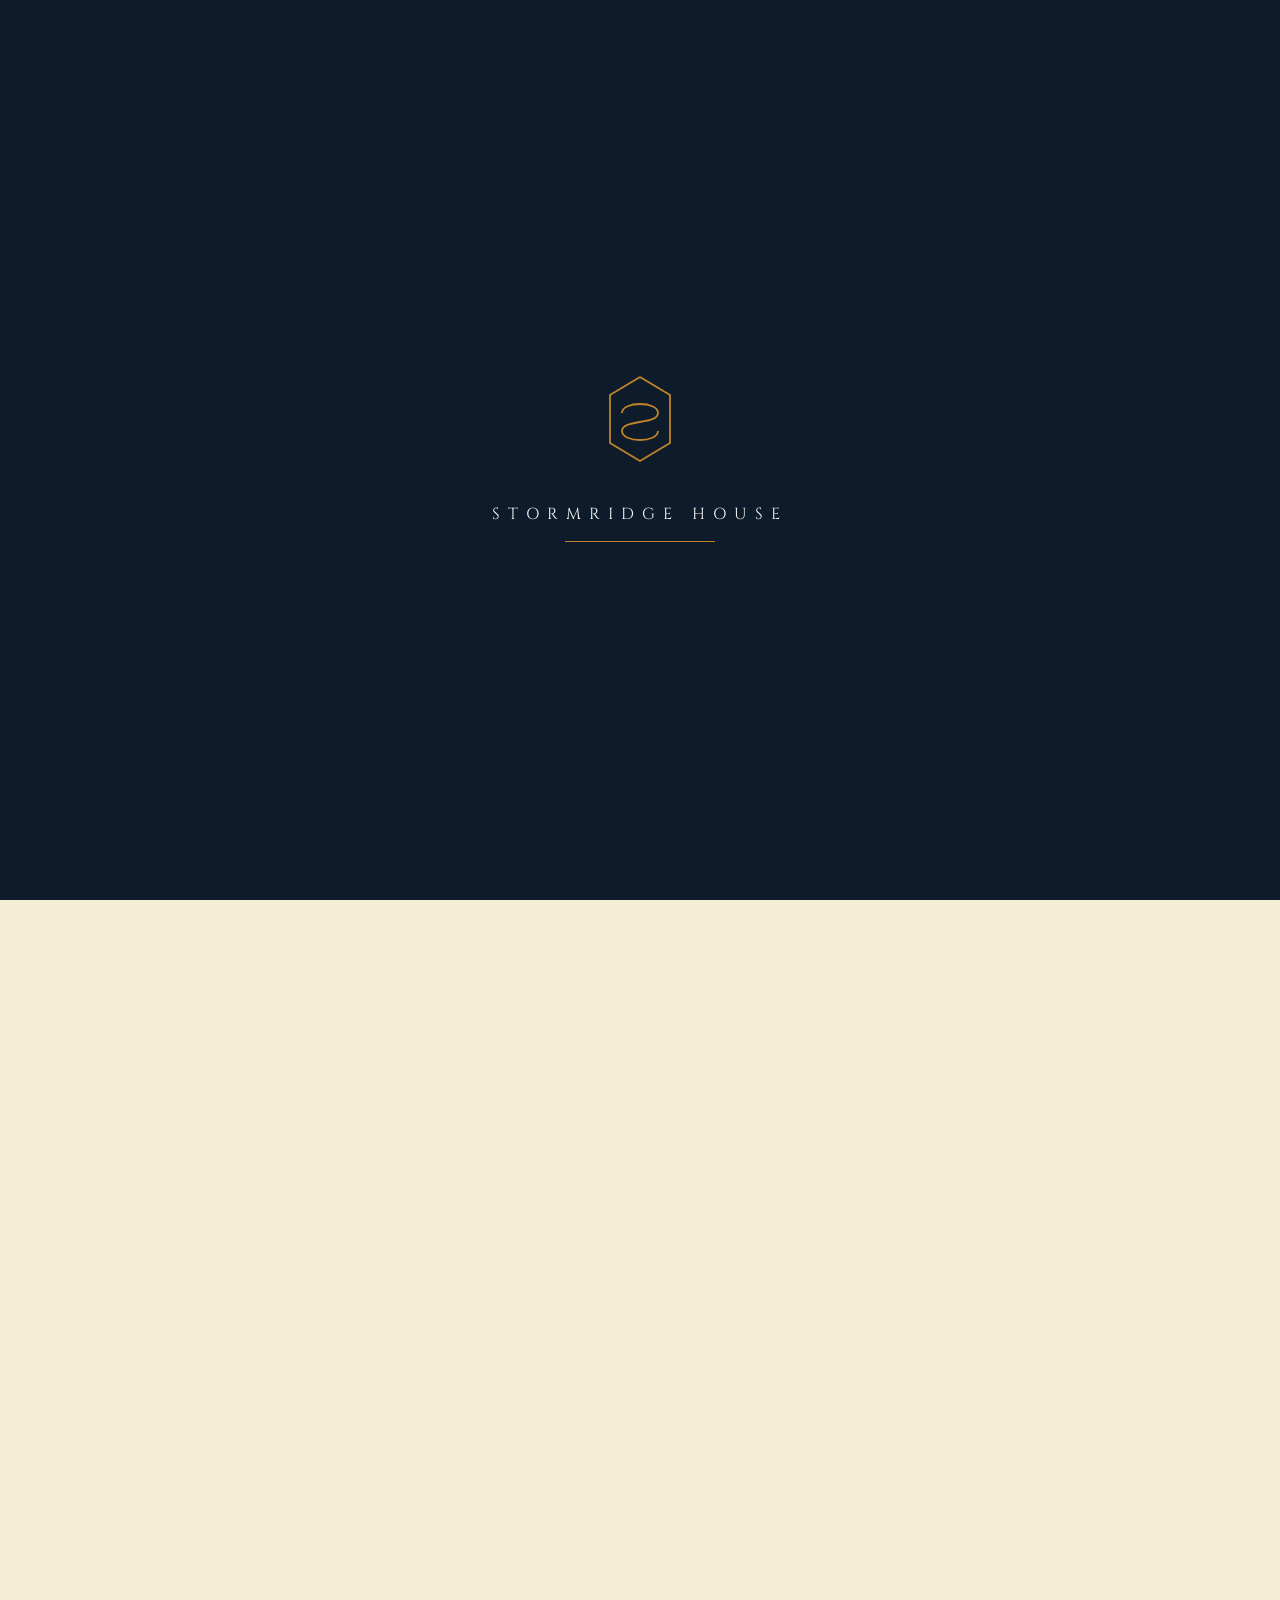
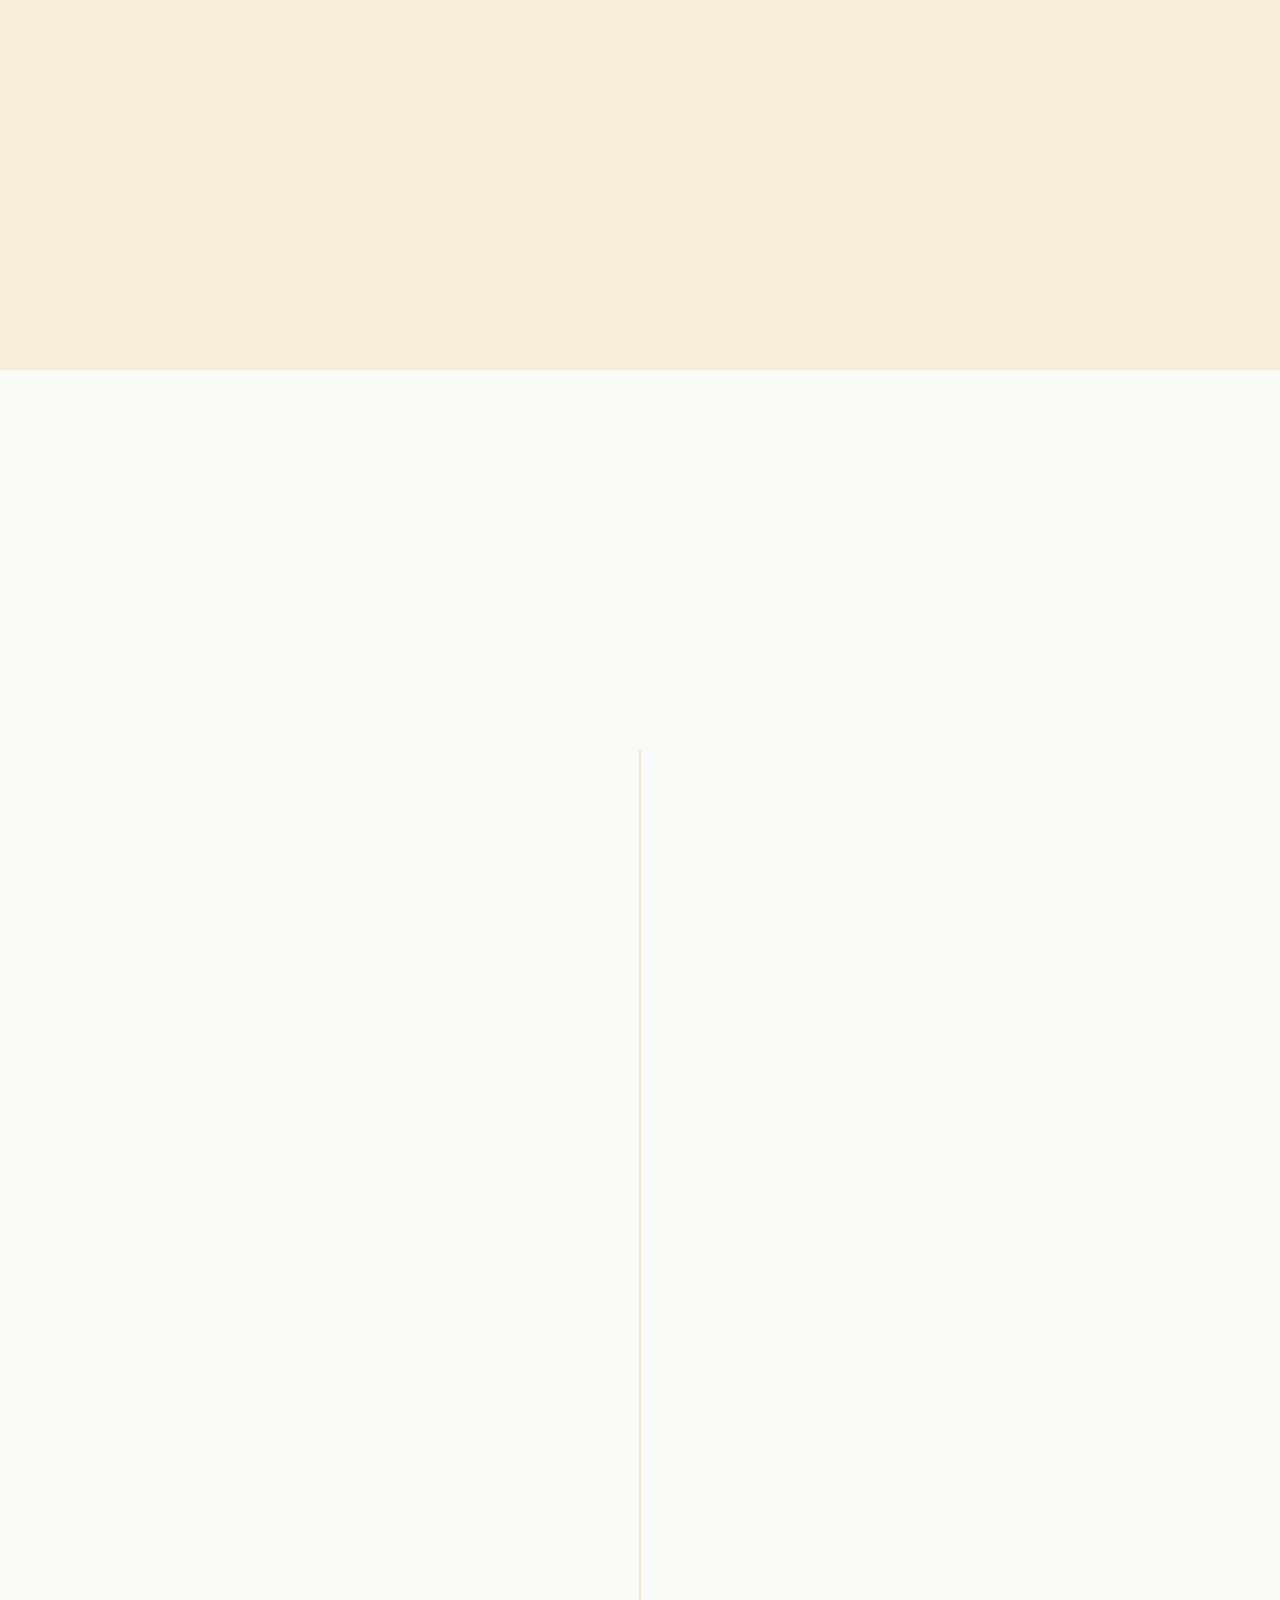
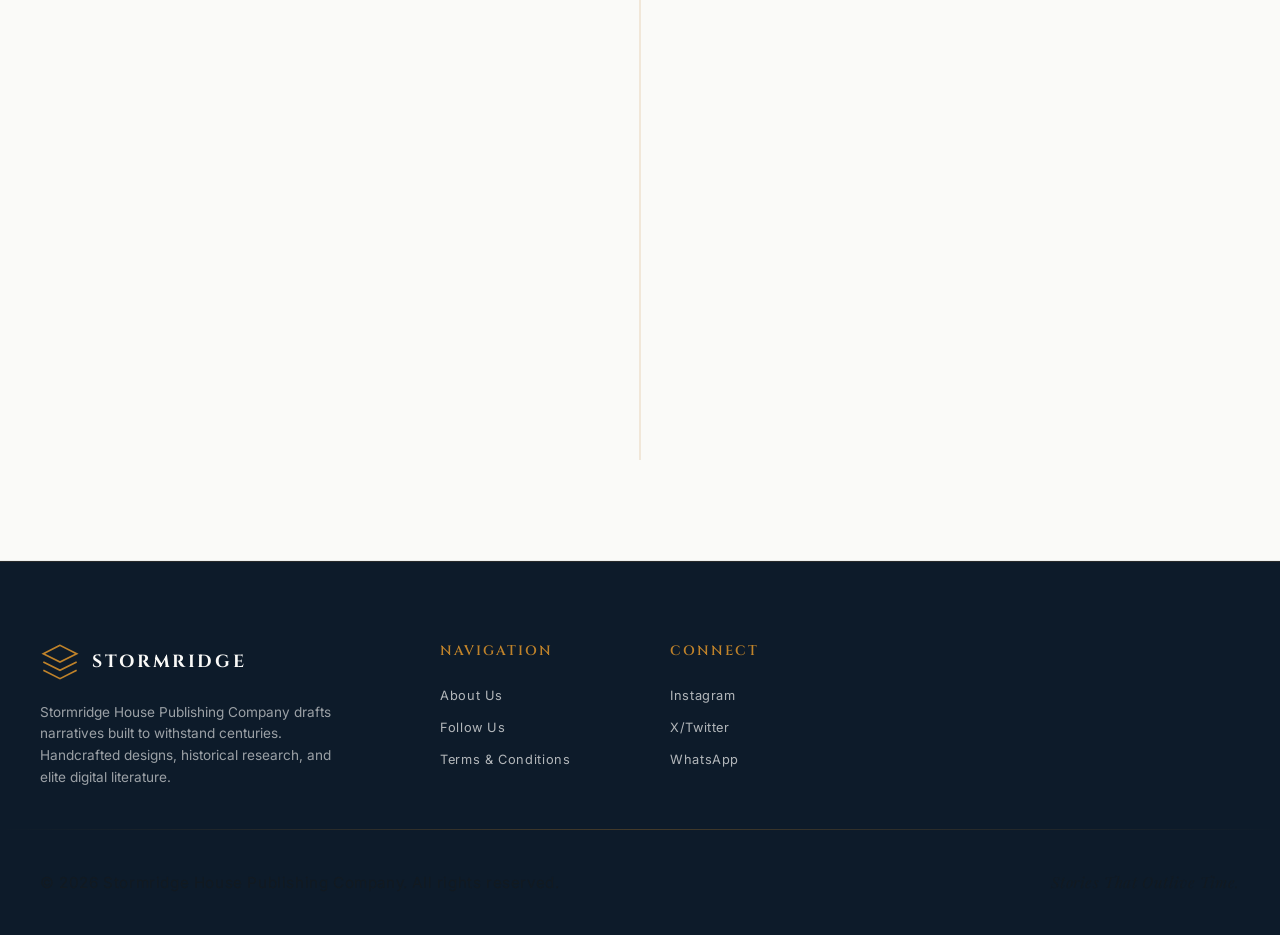
==== about.html @ a2b6033e "Add files via upload" ====
<!DOCTYPE html>
<html lang="en">
<head>
    <meta charset="UTF-8">
    <meta name="viewport" content="width=device-width, initial-scale=1.0">
    <meta name="description" content="About Stormridge House Publishing Company - Discover our heritage, editorial philosophy, and timeline of literature craftsmanship dating back to 1892.">
    <title>Our Story | Stormridge House Publishing Company</title>
    <!-- Favicon Placeholder -->
    <link rel="icon" type="image/svg+xml" href="data:image/svg+xml,%3Csvg xmlns='http://www.w3.org/2000/svg' viewBox='0 0 24 24' fill='none' stroke='%23C0832A' stroke-width='1.5'%3E%3Cpath d='M12 22s8-4 8-10V5l-8-3-8 3v7c0 6 8 10 8 10z'/%3E%3C/svg%3E">
    <!-- CSS Import -->
    <link rel="stylesheet" href="style.css">
</head>
<body>
    <!-- Film Grain Background Overlay -->
    <div class="grain-overlay"></div>
    <div class="ambient-glow"></div>
    <div class="cursor-glow"></div>
    <!-- Cinematic Loading Screen -->
    <div class="loading-screen">
        <div class="loader-monogram">
            <svg viewBox="0 0 100 100">
                <path d="M50,15 L75,30 L75,70 L50,85 L25,70 L25,30 Z" />
                <path d="M35,45 C35,35 65,35 65,45 C65,55 35,50 35,60 C35,70 65,70 65,60" />
            </svg>
        </div>
        <div class="loader-text">Stormridge House</div>
        <div class="loader-bar">
            <div class="loader-progress"></div>
        </div>
    </div>
    <!-- Sticky Navbar -->
    <nav class="luxury-navbar scrolled" id="main-nav">
        <div class="nav-container">
            <a href="index.html" class="nav-logo" id="nav-logo-link">
                <svg class="nav-logo-icon" style="stroke: var(--color-accent);" viewBox="0 0 24 24">
                    <path d="M12 2L2 7l10 5 10-5-10-5zM2 17l10 5 10-5M2 12l10 5 10-5"/>
                </svg>
                <span class="nav-logo-text">STORMRIDGE</span>
            </a>
            
            <button class="nav-toggle" id="menu-btn" aria-label="Toggle Navigation">
                <span></span>
                <span></span>
                <span></span>
            </button>
            <ul class="nav-menu">
               
                 <li><a href="/intex.html" class="nav-link">Home</a></li>
                <li><a href="about.html" class="nav-link active">About Us</a></li>
                
                <li><a href="/follow.html" class="nav-link">Follow Us</a></li>
                <li><a href="/terms.html" class="nav-link">Terms &amp; Conditions</a></li>
            </ul>
        </div>
    </nav>
    <!-- Editorial Header Section -->
    <header class="editorial-hero">
        <div class="hero-overlay" style="background: rgba(13, 27, 42, 0.75);"></div>
        <div class="hero-content">
            <span class="section-subtitle" style="color: var(--color-accent);"></span>
            <h1 class="hero-title" style="font-size: clamp(2rem, 4vw, 3.5rem); margin: 0;">Our Heritage</h1>
            <p class="hero-subtitle" style="font-size: 1.1rem; color: var(--color-bg);">Preserving the art of visual writing and physical binder craftsmanship.</p>
        </div>
    </header>
    <!-- Editorial Spacing Narrative Grid -->
    <main class="editorial-container">
        
        <!-- Section 1: The Philosophy -->
        <section class="editorial-row fade-reveal">
            <div class="editorial-image-wrap">
                <div class="editorial-image-placeholder">
                    <img id="c2" src="/ChatGPT Image May 15, 2026, 08_40_57 AM.png" alt="">
                </div>
            </div>
            <div class="editorial-text-wrap">
                <span class="editorial-label"></span>
                <h2 class="editorial-title">To Craft Words That Echo in the Halls of Time</h2>
                <p class="editorial-desc">We believe literature is more than text; it is an artifact of human thought. Each manuscript published at Stormridge House goes through months of typography, illustration refinement, and design calibration.</p>
                <p>We work exclusively with authors who dare to explore deep mysteries, architectural histories, and philosophical realms. Every page must carry weight, texture, and lasting value.</p>
            </div>
        </section>
        <!-- Section 2: Founder Message -->
        <section class="editorial-row reverse fade-reveal">
            <div class="editorial-image-wrap">
                <div class="editorial-image-placeholder">
                  <img id="c2" src="/ChatGPT Image May 15, 2026, 08_40_57 AM.png" alt="">
                </div>
            </div>
            <div class="editorial-text-wrap">
                <span class="editorial-label"></span>
                <h2 class="editorial-title">A Sanctuary for Independent Ideas</h2>
                <p class="editorial-desc">"In a world accelerating towards instant, forgettable consumption, we stand firm in our devotion to the slow, heavy, and profound."</p>
                <p>Stormridge House was established in a misty coastal estate because contemplation requires silence. We invite readers to get lost inside our library corridors and discover stories that outlive the transient trends of the modern web.</p>
                <p class="editorial-serif" style="margin-top: 24px; font-weight: 600; color: var(--color-accent); font-size: 1.2rem;"></p>
            </div>
        </section>
    </main>
    <!-- Timeline of Heritage Section -->
    <section class="timeline-section">
        <div class="section-header fade-reveal">
            <span class="section-subtitle">The Foundation</span>
            <h2 class="section-title">The Pillars of Stormridge House</h2>
            <p class="section-description">The defining principles, vision, and creative philosophy that shape Stormridge House.</p>
        </div>
        <div class="timeline-container">
            <div class="timeline-line"></div>
            <!-- Timeline Item 1 -->
            <div class="timeline-item left fade-reveal">
                <div class="timeline-dot"></div>
                <div class="timeline-content">
                    <div class="timeline-year"></div>
                    <h3 class="timeline-title">Cinematic Storytelling</h3>
                    <p>Every book published by Stormridge House is crafted to feel immersive, emotional, and unforgettable.</p>
                </div>
            </div>
            <!-- Timeline Item 2 -->
            <div class="timeline-item right fade-reveal">
                <div class="timeline-dot"></div>
                <div class="timeline-content">
                    <div class="timeline-year"></div>
                    <h3 class="timeline-title">Luxury Editorial Design</h3>
                    <p>We blend timeless typography, cinematic visuals, and premium layouts to create collector-worthy reading experiences.</p>
                </div>
            </div>
            <!-- Timeline Item 3 -->
            <div class="timeline-item left fade-reveal">
                <div class="timeline-dot"></div>
                <div class="timeline-content">
                    <div class="timeline-year"></div>
                    <h3 class="timeline-title">Original Intellectual Worlds</h3>
                    <p>Our stories, ideas, and concepts are built from originality — designed to stand apart from generic publishing.</p>
                </div>
            </div>
            <!-- Timeline Item 4 -->
            <div class="timeline-item right fade-reveal">
                <div class="timeline-dot"></div>
                <div class="timeline-content">
                    <div class="timeline-year"></div>
                    <h3 class="timeline-title">Global Digital Publishing</h3>
                    <p>Stormridge House publishes modern digital-first books for readers across the world on every major platform.</p>
                </div>
            </div>
            <!-- Timeline Item 5 -->
            <div class="timeline-item left fade-reveal">
                <div class="timeline-dot"></div>
                <div class="timeline-content">
                    <div class="timeline-year"></div>
                    <h3 class="timeline-title">Prestige Through Creativity</h3>
                    <p>We believe books should feel legendary — combining art, atmosphere, philosophy, and storytelling into one identity.</p>
                </div>
            </div>
        </div>
    </section>
    <!-- Footer -->
    <footer class="luxury-footer">
        <div class="footer-container">
            <div class="footer-brand">
                <a href="index.html" class="footer-logo">
                    <svg class="nav-logo-icon" style="stroke: var(--color-accent);" viewBox="0 0 24 24">
                        <path d="M12 2L2 7l10 5 10-5-10-5zM2 17l10 5 10-5M2 12l10 5 10-5"/>
                    </svg>
                    <span class="footer-logo-text">STORMRIDGE</span>
                </a>
                <p class="footer-desc">Stormridge House Publishing Company drafts narratives built to withstand centuries. Handcrafted designs, historical research, and elite digital literature.</p>
            </div>
            
            <div>
                <h4 class="footer-title">Navigation</h4>
                <ul class="footer-links">
                   
                    <li><a href="/about.html" class="footer-link">About Us</a></li>
                   
                    <li><a href="/follow.html" class="footer-link">Follow Us</a></li>
                    <li><a href="/terms.html" class="footer-link">Terms &amp; Conditions</a></li>
                </ul>
            </div>
            <div>
                <h4 class="footer-title">Connect</h4>
                <ul class="footer-links">
                    <li><a href="https://instagram.com/stormridgehouse/" target="_blank" class="footer-link">Instagram</a></li>
                    <li><a href="https://x.com/stormridgehouse/" target="_blank"  class="footer-link">X/Twitter</a></li>
                    <li><a href="https://whatsapp.com/channel/0029VbCk9q63LdQO1AcTkK03" target="_blank" class="footer-link">WhatsApp</a></li>
                
                
                </ul>
            </div>
            
        </div>
        <div class="footer-divider-container">
            <div class="footer-divider"></div>
        </div>
        <div class="footer-bottom">
            <p>&copy; 2026 Stormridge House Publishing Company. All rights reserved.</p>
            <p class="editorial-serif">Stories That Outlive Time.</p>
        </div>
        
    </footer>
    <!-- JavaScript Import -->
    <script src="main.js"></script>
</body>
</html>
---- style.css ----
/* ==========================================================================
   STORMRIDGE HOUSE PUBLISHING - GLOBAL DESIGN SYSTEM & STYLES
   ========================================================================== */
/* Google Fonts Import */
@import url('https://fonts.googleapis.com/css2?family=Cinzel:wght@400;600;700;900&family=Inter:wght@300;400;500;600;700&family=Playfair+Display:ital,wght@0,400;0,600;0,700;1,400&display=swap');
/* Color Variables */
:root {
    --color-primary: #0D1B2A;       /* Headings, Navbar, Footer, Overlays */
    --color-secondary: #1B3A5C;     /* Secondary details, card hover overlays */
    --color-accent: #C0832A;        /* Antique Gold - CTA, highlights, active, glows */
    --color-bg: #F5EDD6;            /* Warm Parchment/Paper surface */
    --color-white: #FAFAF8;         /* Off-white cards, text on dark backgrounds */
    --color-text-dark: #121A21;     /* Primary readable text */
    --color-text-muted: #536271;    /* Muted text */
    --font-heading: 'Cinzel', serif;
    --font-editorial: 'Playfair Display', serif;
    --font-body: 'Inter', sans-serif;
    --transition-smooth: all 0.4s cubic-bezier(0.25, 0.8, 0.25, 1);
    --transition-slow: all 0.8s cubic-bezier(0.16, 1, 0.3, 1);
}
/* Base Styles */
* {
    box-sizing: border-box;
    margin: 0;
    padding: 0;
}
html {
    scroll-behavior: smooth;
    background-color: var(--color-bg);
    color: var(--color-text-dark);
    font-family: var(--font-body);
    -webkit-font-smoothing: antialiased;
    overflow-x: hidden;
}
body {
    min-height: 100vh;
    display: flex;
    flex-direction: column;
    position: relative;
    background: var(--color-bg);
}
/* Custom Scrollbar */
::-webkit-scrollbar {
    width: 8px;
}
::-webkit-scrollbar-track {
    background: var(--color-bg);
}
::-webkit-scrollbar-thumb {
    background: var(--color-primary);
    border: 2px solid var(--color-bg);
    border-radius: 4px;
}
::-webkit-scrollbar-thumb:hover {
    background: var(--color-accent);
}
/* Film Grain Overlay */
.grain-overlay {
    position: fixed;
    top: 0;
    left: 0;
    width: 100%;
    height: 100%;
    z-index: 9999;
    pointer-events: none;
    opacity: 0.04;
    background-image: url("data:image/svg+xml,%3Csvg viewBox='0 0 200 200' xmlns='http://www.w3.org/2000/svg'%3E%3Cfilter id='noiseFilter'%3E%3CfeTurbulence type='fractalNoise' baseFrequency='0.65' numOctaves='3' stitchTiles='stitch'/%3E%3C/filter%3E%3Crect width='100%25' height='100%25' filter='url(%23noiseFilter)'/%3E%3C/svg%3E");
}
/* Ambient Background Light (Parallax/Slow movement) */
.ambient-glow {
    position: fixed;
    top: -50%;
    left: -50%;
    right: -50%;
    bottom: -50%;
    width: 200%;
    height: 200%;
    background: radial-gradient(circle, rgba(192,131,42,0.03) 0%, rgba(27,58,92,0.02) 40%, transparent 70%);
    z-index: -1;
    pointer-events: none;
    animation: slowGlow 25s infinite linear;
}
@keyframes slowGlow {
    0% { transform: rotate(0deg); }
    100% { transform: rotate(360deg); }
}
/* Cursor Glow Effect */
.cursor-glow {
    position: fixed;
    width: 400px;
    height: 400px;
    background: radial-gradient(circle, rgba(192, 131, 42, 0.07) 0%, rgba(27, 58, 92, 0.03) 50%, transparent 70%);
    border-radius: 50%;
    pointer-events: none;
    transform: translate(-50%, -50%);
    z-index: 9998;
    mix-blend-mode: screen;
    transition: transform 0.1s ease-out;
    opacity: 0;
}
/* Cinematic Loading Screen */
.loading-screen {
    position: fixed;
    top: 0;
    left: 0;
    width: 100%;
    height: 100%;
    background-color: var(--color-primary);
    z-index: 10000;
    display: flex;
    justify-content: center;
    align-items: center;
    flex-direction: column;
    transition: transform 1.2s cubic-bezier(0.85, 0, 0.15, 1);
}
.loader-monogram {
    position: relative;
    width: 120px;
    height: 120px;
    margin-bottom: 24px;
    display: flex;
    align-items: center;
    justify-content: center;
}
.loader-monogram svg {
    width: 100%;
    height: 100%;
    fill: none;
    stroke: var(--color-accent);
    stroke-width: 1.5;
    stroke-dasharray: 400;
    stroke-dashoffset: 400;
    animation: drawMonogram 3s ease-in-out forwards;
}
.loader-text {
    font-family: var(--font-heading);
    color: var(--color-white);
    letter-spacing: 0.4em;
    font-size: 1rem;
    text-transform: uppercase;
    opacity: 0;
    animation: fadeInLoaderText 1s ease forwards 1s;
}
.loader-bar {
    width: 150px;
    height: 1px;
    background: rgba(250, 250, 248, 0.1);
    margin-top: 16px;
    position: relative;
    overflow: hidden;
}
.loader-progress {
    position: absolute;
    top: 0;
    left: 0;
    height: 100%;
    width: 0;
    background: var(--color-accent);
    animation: loadBar 2s cubic-bezier(0.1, 0.8, 0.3, 1) forwards;
}
@keyframes drawMonogram {
    to { stroke-dashoffset: 0; }
}
@keyframes fadeInLoaderText {
    to { opacity: 1; letter-spacing: 0.5em; }
}
@keyframes loadBar {
    to { width: 100%; }
}
.loaded .loading-screen {
    transform: translateY(-100%);
}
/* Typography & Layout Elements */
h1, h2, h3, h4, h5, h6 {
    font-family: var(--font-heading);
    font-weight: 600;
    letter-spacing: 0.1em;
    text-transform: uppercase;
}
p {
    font-family: var(--font-body);
    font-size: 0.95rem;
    line-height: 1.7;
    color: var(--color-text-dark);
}
.editorial-serif {
    font-family: var(--font-editorial);
    font-style: italic;
}
.gold-accent {
    color: var(--color-accent);
}
/* Buttons */
.btn-luxury {
    display: inline-flex;
    align-items: center;
    justify-content: center;
    position: relative;
    padding: 14px 32px;
    font-family: var(--font-heading);
    font-size: 0.8rem;
    letter-spacing: 0.2em;
    text-transform: uppercase;
    color: var(--color-white);
    background: transparent;
    border: 1px solid var(--color-accent);
    cursor: pointer;
    overflow: hidden;
    z-index: 1;
    text-decoration: none;
    transition: var(--transition-smooth);
}
.btn-luxury::before {
    content: '';
    position: absolute;
    top: 0;
    left: 0;
    width: 0;
    height: 100%;
    background-color: var(--color-accent);
    z-index: -1;
    transition: var(--transition-smooth);
}
.btn-luxury:hover {
    color: var(--color-primary);
    box-shadow: 0 0 20px rgba(192, 131, 42, 0.4);
    border-color: var(--color-accent);
}
.btn-luxury:hover::before {
    width: 100%;
}
.btn-secondary {
    display: inline-flex;
    align-items: center;
    justify-content: center;
    padding: 12px 28px;
    font-family: var(--font-heading);
    font-size: 0.75rem;
    letter-spacing: 0.15em;
    text-transform: uppercase;
    color: var(--color-primary);
    background: transparent;
    border: 1px solid var(--color-primary);
    text-decoration: none;
    cursor: pointer;
    transition: var(--transition-smooth);
}
.btn-secondary:hover {
    background: var(--color-primary);
    color: var(--color-white);
    box-shadow: 0 4px 15px rgba(13, 27, 42, 0.15);
}
/* Premium Navbar */
.luxury-navbar {
    position: fixed;
    top: 0;
    left: 0;
    width: 100%;
    z-index: 1000;
    background: transparent;
    border-bottom: 1px solid transparent;
    transition: var(--transition-smooth);
    padding: 24px 0;
}
.luxury-navbar.scrolled {
    background: rgba(13, 27, 42, 0.95);
    backdrop-filter: blur(10px);
    border-bottom: 1px solid rgba(192, 131, 42, 0.2);
    padding: 16px 0;
}
.nav-container {
    max-width: 1400px;
    margin: 0 auto;
    display: flex;
    justify-content: space-between;
    align-items: center;
    padding: 0 40px;
}
.nav-logo {
    display: flex;
    align-items: center;
    gap: 12px;
    text-decoration: none;
}
.nav-logo-icon {
    width: 40px;
    height: 40px;
    stroke: var(--color-bg);
    fill: none;
    transition: var(--transition-smooth);
}
.scrolled .nav-logo-icon {
    stroke: var(--color-accent);
}
.nav-logo-text {
    font-family: var(--font-heading);
    font-weight: 700;
    font-size: 1.1rem;
    letter-spacing: 0.15em;
    color: var(--color-bg);
    transition: var(--transition-smooth);
}
.scrolled .nav-logo-text {
    color: var(--color-white);
}
.nav-menu {
    display: flex;
    list-style: none;
    gap: 32px;
}
.nav-link {
    font-family: var(--font-heading);
    font-size: 0.8rem;
    letter-spacing: 0.15em;
    text-transform: uppercase;
    color: var(--color-bg);
    text-decoration: none;
    position: relative;
    padding: 8px 0;
    transition: var(--transition-smooth);
}
.scrolled .nav-link {
    color: rgba(250, 250, 248, 0.8);
}
.scrolled .nav-link:hover {
    color: var(--color-accent);
}
.nav-link::after {
    content: '';
    position: absolute;
    bottom: 0;
    left: 0;
    width: 0;
    height: 1px;
    background-color: var(--color-accent);
    transition: var(--transition-smooth);
}
.nav-link:hover::after,
.nav-link.active::after {
    width: 100%;
}
.nav-link.active {
    color: var(--color-accent) !important;
}
/* Mobile Toggle */
.nav-toggle {
    display: none;
    flex-direction: column;
    gap: 6px;
    background: none;
    border: none;
    cursor: pointer;
}
.nav-toggle span {
    display: block;
    width: 25px;
    height: 2px;
    background-color: var(--color-bg);
    transition: var(--transition-smooth);
}
.scrolled .nav-toggle span {
    background-color: var(--color-white);
}
/* Fullscreen Cinematic Hero */
.hero-section {
    position: relative;
    height: 100vh;
    width: 100%;
    background-color: var(--color-primary);
    display: flex;
    align-items: center;
    justify-content: center;
    overflow: hidden;
}
.hero-overlay {
    position: absolute;
    top: 0;
    left: 0;
    width: 100%;
    height: 100%;
    background: linear-gradient(180deg, rgba(13, 27, 42, 0.4) 0%, rgba(13, 27, 42, 0.85) 100%);
    z-index: 2;
    pointer-events: none;
}
.hero-background-texture {
    position: absolute;
    top: 0;
    left: 0;
    width: 100%;
    height: 100%;
    background: radial-gradient(circle at center, transparent 30%, rgba(13,27,42,0.9) 100%);
    z-index: 1;
}
.hero-canvas {
    position: absolute;
    top: 0;
    left: 0;
    width: 100%;
    height: 100%;
    z-index: 1;
    pointer-events: none;
}
.hero-content {
    position: relative;
    z-index: 3;
    text-align: center;
    max-width: 900px;
    padding: 0 20px;
    color: var(--color-white);
    display: flex;
    flex-direction: column;
    align-items: center;
    gap: 24px;
}
.hero-logo-placeholder {
    width: 80px;
    height: 80px;
    stroke: var(--color-accent);
    stroke-width: 1;
    fill: none;
    margin-bottom: 12px;
    animation: floatLogo 6s ease-in-out infinite;
}
@keyframes floatLogo {
    0%, 100% { transform: translateY(0); }
    50% { transform: translateY(-8px); }
}
.hero-title {
    font-size: clamp(2rem, 5vw, 4.5rem);
    font-weight: 700;
    letter-spacing: 0.15em;
    line-height: 1.2;
    margin-bottom: 8px;
    text-shadow: 0 4px 15px rgba(0, 0, 0, 0.4);
    opacity: 0;
    transform: translateY(30px);
    animation: heroReveal 1.2s cubic-bezier(0.16, 1, 0.3, 1) forwards 1.2s;
}
.hero-subtitle {
    font-family: var(--font-editorial);
    font-size: clamp(1rem, 2.5vw, 1.6rem);
    font-style: italic;
    color: var(--color-bg);
    margin-bottom: 24px;
    opacity: 0;
    transform: translateY(20px);
    animation: heroReveal 1.2s cubic-bezier(0.16, 1, 0.3, 1) forwards 1.5s;
}
.hero-btn-container {
    opacity: 0;
    transform: translateY(15px);
    animation: heroReveal 1.2s cubic-bezier(0.16, 1, 0.3, 1) forwards 1.8s;
}
@keyframes heroReveal {
    to {
        opacity: 1;
        transform: translateY(0);
    }
}
.hero-scroll-indicator {
    position: absolute;
    bottom: 40px;
    left: 50%;
    transform: translateX(-50%);
    z-index: 3;
    display: flex;
    flex-direction: column;
    align-items: center;
    gap: 8px;
    color: var(--color-bg);
    font-family: var(--font-heading);
    font-size: 0.65rem;
    letter-spacing: 0.3em;
    text-transform: uppercase;
    opacity: 0;
    animation: fadeIn 1.5s ease forwards 2.5s;
}
.scroll-indicator-line {
    width: 1px;
    height: 60px;
    background: rgba(245, 237, 214, 0.2);
    position: relative;
    overflow: hidden;
}
.scroll-indicator-line::after {
    content: '';
    position: absolute;
    top: 0;
    left: 0;
    width: 100%;
    height: 20px;
    background: var(--color-accent);
    animation: scrollSlide 2s ease-in-out infinite;
}
@keyframes scrollSlide {
    0% { top: -20px; }
    100% { top: 60px; }
}
@keyframes fadeIn {
    to { opacity: 1; }
}
/* Section Header Styles */
.section-header {
    text-align: center;
    max-width: 700px;
    margin: 0 auto 64px auto;
    padding: 0 20px;
}
.section-subtitle {
    font-family: var(--font-heading);
    font-size: 0.75rem;
    letter-spacing: 0.25em;
    color: var(--color-accent);
    text-transform: uppercase;
    margin-bottom: 12px;
    display: inline-block;
}
.section-title {
    font-size: clamp(1.8rem, 3.5vw, 2.8rem);
    color: var(--color-primary);
    margin-bottom: 16px;
    position: relative;
    display: inline-block;
    padding-bottom: 16px;
}
.section-title::after {
    content: '';
    position: absolute;
    bottom: 0;
    left: 50%;
    transform: translateX(-50%);
    width: 80px;
    height: 1px;
    background-color: var(--color-accent);
}
.section-description {
    font-family: var(--font-editorial);
    font-size: 1.1rem;
    font-style: italic;
    color: var(--color-text-muted);
}
/* Labyrinth Explorer (Maze Section) */
.labyrinth-section {
    padding: 100px 0;
    background-color: var(--color-primary);
    color: var(--color-white);
    position: relative;
    overflow: hidden;
}
.labyrinth-section .section-title {
    color: var(--color-white);
}
.labyrinth-grid-overlay {
    position: absolute;
    top: 0;
    left: 0;
    width: 100%;
    height: 100%;
    background-image: linear-gradient(rgba(255,255,255,0.01) 1px, transparent 1px),
                      linear-gradient(90deg, rgba(255,255,255,0.01) 1px, transparent 1px);
    background-size: 60px 60px;
    pointer-events: none;
    z-index: 1;
}
.labyrinth-container {
    max-width: 1000px;
    margin: 0 auto;
    position: relative;
    z-index: 2;
    padding: 0 20px;
}
.labyrinth-card {
    background: rgba(27, 58, 92, 0.4);
    border: 1px solid rgba(192, 131, 42, 0.2);
    border-radius: 4px;
    backdrop-filter: blur(12px);
    padding: 40px;
    text-align: center;
    box-shadow: 0 20px 50px rgba(0, 0, 0, 0.3);
    min-height: 400px;
    display: flex;
    flex-direction: column;
    justify-content: center;
    align-items: center;
    transition: var(--transition-smooth);
}
.labyrinth-card:hover {
    border-color: rgba(192, 131, 42, 0.5);
    box-shadow: 0 20px 60px rgba(192, 131, 42, 0.08);
}
.labyrinth-icon {
    width: 60px;
    height: 60px;
    stroke: var(--color-accent);
    fill: none;
    margin-bottom: 24px;
}
.labyrinth-room-title {
    font-size: 1.5rem;
    margin-bottom: 16px;
    letter-spacing: 0.1em;
    color: var(--color-bg);
}
.labyrinth-room-desc {
    max-width: 600px;
    margin-bottom: 32px;
    color: rgba(250, 250, 248, 0.8);
    font-family: var(--font-editorial);
    font-size: 1.1rem;
    line-height: 1.6;
}
.labyrinth-options {
    display: grid;
    grid-template-columns: repeat(auto-fit, minmax(200px, 1fr));
    gap: 16px;
    width: 100%;
    max-width: 700px;
}
.labyrinth-btn {
    padding: 14px;
    background: rgba(13, 27, 42, 0.6);
    border: 1px solid rgba(250, 250, 248, 0.15);
    color: var(--color-white);
    font-family: var(--font-heading);
    font-size: 0.75rem;
    letter-spacing: 0.15em;
    cursor: pointer;
    text-transform: uppercase;
    transition: var(--transition-smooth);
    border-radius: 2px;
}
.labyrinth-btn:hover {
    border-color: var(--color-accent);
    background: var(--color-accent);
    color: var(--color-primary);
    box-shadow: 0 0 15px rgba(192, 131, 42, 0.3);
}
/* Digital Library Showcase (Homepage Book Grid) */
.library-section {
    padding: 100px 0;
    background-color: var(--color-bg);
    position: relative;
}
/* Real-Time Glassmorphic Search UI */
.search-container {
    max-width: 600px;
    margin: -30px auto 60px auto;
    position: relative;
    z-index: 10;
    padding: 0 20px;
}
.search-box {
    display: flex;
    background: rgba(250, 250, 248, 0.8);
    backdrop-filter: blur(12px);
    border: 1px solid rgba(13, 27, 42, 0.1);
    padding: 8px 16px;
    border-radius: 4px;
    align-items: center;
    box-shadow: 0 10px 30px rgba(13, 27, 42, 0.05);
    transition: var(--transition-smooth);
}
.search-box:focus-within {
    border-color: var(--color-accent);
    box-shadow: 0 10px 30px rgba(192, 131, 42, 0.15);
}
.search-icon {
    width: 20px;
    height: 20px;
    stroke: var(--color-primary);
    fill: none;
    margin-right: 12px;
}
.search-input {
    width: 100%;
    border: none;
    background: transparent;
    padding: 12px 0;
    font-family: var(--font-body);
    font-size: 1rem;
    color: var(--color-primary);
    outline: none;
}
.search-input::placeholder {
    color: rgba(13, 27, 42, 0.4);
    font-family: var(--font-heading);
    letter-spacing: 0.1em;
    font-size: 0.85rem;
}
/* Grid Layout */
.books-grid {
    max-width: 1400px;
    margin: 0 auto;
    display: grid;
    grid-template-columns: repeat(auto-fill, minmax(280px, 1fr));
    gap: 40px;
    padding: 0 40px;
}
/* Book Card Design (Handcrafted, Premium look) */
.book-card {
    background-color: var(--color-white);
    border: 1px solid rgba(13, 27, 42, 0.06);
    border-radius: 4px;
    overflow: hidden;
    display: flex;
    flex-direction: column;
    box-shadow: 0 10px 30px rgba(13, 27, 42, 0.04);
    transition: var(--transition-slow);
    position: relative;
    opacity: 0;
    transform: translateY(40px);
}
.book-card.revealed {
    opacity: 1;
    transform: translateY(0);
}
.book-card:hover {
    transform: translateY(-10px);
    box-shadow: 0 20px 40px rgba(13, 27, 42, 0.12), 0 0 30px rgba(192, 131, 42, 0.15);
    border-color: rgba(192, 131, 42, 0.3);
}
/* Cover Wrapper with Luxury 3D Depth */
.book-cover-wrap {
    height: 380px;
    background-color: var(--color-primary);
    position: relative;
    overflow: hidden;
    display: flex;
    align-items: center;
    justify-content: center;
    perspective: 1000px;
}
.book-cover-image {
    width: 220px;
    height: 320px;
    box-shadow: 0 15px 35px rgba(0, 0, 0, 0.4);
    transition: var(--transition-slow);
    transform-style: preserve-3d;
    transform: rotateY(-10deg);
}
.book-card:hover .book-cover-image {
    transform: rotateY(-18deg) scale(1.05) translateZ(10px);
    box-shadow: -10px 20px 40px rgba(0, 0, 0, 0.5);
}
/* Inner SVG-based covers styling (Leather textures, gold lines) */
.svg-cover {
    width: 100%;
    height: 100%;
    background-color: var(--color-primary);
    border: 2px solid var(--color-accent);
    display: flex;
    flex-direction: column;
    justify-content: space-between;
    padding: 24px;
    box-sizing: border-box;
    position: relative;
}
.svg-cover-title {
    font-family: var(--font-heading);
    font-size: 0.95rem;
    color: var(--color-accent);
    text-align: center;
    margin-top: 10px;
    line-height: 1.4;
    text-transform: uppercase;
    font-weight: 700;
}
.svg-cover-spine {
    position: absolute;
    top: 0;
    left: 0;
    width: 12px;
    height: 100%;
    background: linear-gradient(90deg, rgba(0,0,0,0.4) 0%, rgba(255,255,255,0.05) 50%, rgba(0,0,0,0.5) 100%);
    border-right: 1px solid rgba(192, 131, 42, 0.3);
}
.svg-cover-pattern {
    align-self: center;
    width: 70px;
    height: 70px;
    stroke: var(--color-accent);
    stroke-width: 1;
    fill: none;
    opacity: 0.85;
}
.svg-cover-author {
    font-family: var(--font-editorial);
    font-size: 0.75rem;
    font-style: italic;
    color: var(--color-bg);
    text-align: center;
    margin-bottom: 10px;
}
/* Card Details */
.book-details {
    padding: 28px;
    display: flex;
    flex-direction: column;
    flex-grow: 1;
    background-color: var(--color-white);
}
.book-card-author {
    font-family: var(--font-heading);
    font-size: 0.7rem;
    letter-spacing: 0.15em;
    color: var(--color-accent);
    text-transform: uppercase;
    margin-bottom: 8px;
}
.book-card-title {
    font-size: 1.15rem;
    color: var(--color-primary);
    margin-bottom: 12px;
    line-height: 1.4;
}
.book-card-desc {
    font-size: 0.85rem;
    line-height: 1.6;
    color: var(--color-text-muted);
    margin-bottom: 24px;
    flex-grow: 1;
}
.book-card-actions {
    display: flex;
    gap: 12px;
}
.book-card-actions .btn-luxury,
.book-card-actions .btn-secondary {
    flex: 1;
    padding: 10px 0;
    font-size: 0.65rem;
    letter-spacing: 0.1em;
}
/* About Editorial Page Layout */
.editorial-hero {
    background-color: var(--color-primary);
    color: var(--color-white);
    padding: 180px 0 100px 0;
    text-align: center;
    position: relative;
}
.editorial-container {
    max-width: 1100px;
    margin: 0 auto;
    padding: 80px 20px;
}
.editorial-row {
    display: flex;
    gap: 80px;
    align-items: center;
    margin-bottom: 120px;
}
.editorial-row.reverse {
    flex-direction: row-reverse;
}
.editorial-image-wrap {
    flex: 1;
    position: relative;
}
.editorial-image-placeholder {
    width: 100%;
    aspect-ratio: 4/5;
    background-color: var(--color-primary);
    border: 1px solid rgba(192,131,42,0.3);
    padding: 16px;
    box-shadow: 0 20px 45px rgba(0,0,0,0.08);
    display: flex;
    align-items: center;
    justify-content: center;
    position: relative;
    overflow: hidden;
}
.editorial-image-placeholder::after {
    content: '';
    position: absolute;
    top: 24px;
    left: 24px;
    right: 24px;
    bottom: 24px;
    border: 1px dashed rgba(192, 131, 42, 0.2);
}
.editorial-image-placeholder svg {
    width: 80px;
    height: 80px;
    stroke: var(--color-accent);
    stroke-width: 0.75;
    fill: none;
}
.editorial-text-wrap {
    flex: 1.2;
}
.editorial-label {
    font-family: var(--font-heading);
    font-size: 0.75rem;
    letter-spacing: 0.2em;
    color: var(--color-accent);
    text-transform: uppercase;
    margin-bottom: 16px;
    display: block;
}
.editorial-title {
    font-size: 2.2rem;
    color: var(--color-primary);
    margin-bottom: 24px;
    line-height: 1.3;
}
.editorial-desc {
    font-family: var(--font-editorial);
    font-size: 1.15rem;
    line-height: 1.8;
    color: var(--color-text-dark);
    margin-bottom: 20px;
}
/* Timeline Layout */
.timeline-section {
    padding: 100px 0;
    background-color: var(--color-white);
    border-top: 1px solid rgba(13, 27, 42, 0.05);
    border-bottom: 1px solid rgba(13, 27, 42, 0.05);
}
.timeline-container {
    max-width: 900px;
    margin: 0 auto;
    position: relative;
    padding: 40px 20px;
}
.timeline-line {
    position: absolute;
    top: 0;
    left: 50%;
    transform: translateX(-50%);
    width: 1px;
    height: 100%;
    background-color: rgba(192, 131, 42, 0.3);
}
.timeline-item {
    display: flex;
    justify-content: flex-end;
    width: 50%;
    padding: 0 40px 60px 0;
    position: relative;
    box-sizing: border-box;
}
.timeline-item.right {
    align-self: flex-end;
    justify-content: flex-start;
    padding: 0 0 60px 40px;
    margin-left: 50%;
}
.timeline-dot {
    position: absolute;
    top: 6px;
    right: -6px;
    width: 12px;
    height: 12px;
    background-color: var(--color-accent);
    border-radius: 50%;
    box-shadow: 0 0 10px var(--color-accent);
}
.timeline-item.right .timeline-dot {
    left: -6px;
    right: auto;
}
.timeline-content {
    background-color: var(--color-bg);
    border: 1px solid rgba(192, 131, 42, 0.15);
    padding: 30px;
    border-radius: 4px;
    box-shadow: 0 10px 30px rgba(0,0,0,0.02);
}
.timeline-year {
    font-family: var(--font-heading);
    font-size: 1.3rem;
    font-weight: 700;
    color: var(--color-accent);
    margin-bottom: 12px;
}
.timeline-title {
    font-size: 1rem;
    color: var(--color-primary);
    margin-bottom: 8px;
}
/* Follow Social Grid */
.follow-section {
    padding: 180px 0 100px 0;
    min-height: calc(100vh - 350px);
}
.socials-grid {
    max-width: 1200px;
    margin: 60px auto 0 auto;
    display: grid;
    grid-template-columns: repeat(auto-fit, minmax(200px, 1fr));
    gap: 30px;
    padding: 0 40px;
}
.social-card {
    background: var(--color-white);
    border: 1px solid rgba(13, 27, 42, 0.06);
    border-radius: 4px;
    padding: 40px 24px;
    text-align: center;
    text-decoration: none;
    color: var(--color-primary);
    display: flex;
    flex-direction: column;
    align-items: center;
    box-shadow: 0 10px 30px rgba(13, 27, 42, 0.04);
    transition: var(--transition-smooth);
}
.social-card:hover {
    transform: translateY(-8px);
    border-color: var(--color-accent);
    box-shadow: 0 15px 35px rgba(192, 131, 42, 0.15);
}
.social-icon-wrap {
    width: 64px;
    height: 64px;
    border-radius: 50%;
    background-color: var(--color-bg);
    display: flex;
    align-items: center;
    justify-content: center;
    margin-bottom: 20px;
    transition: var(--transition-smooth);
}
.social-card:hover .social-icon-wrap {
    background-color: var(--color-primary);
    box-shadow: 0 0 15px rgba(192, 131, 42, 0.2);
}
.social-icon {
    width: 28px;
    height: 28px;
    stroke: var(--color-primary);
    fill: none;
    transition: var(--transition-smooth);
}
.social-card:hover .social-icon {
    stroke: var(--color-accent);
}
.social-name {
    font-family: var(--font-heading);
    font-size: 0.9rem;
    font-weight: 600;
    letter-spacing: 0.1em;
    margin-bottom: 8px;
}
.social-handle {
    font-size: 0.8rem;
    color: var(--color-text-muted);
}
/* Legal Page Terms */
.legal-section {
    padding: 180px 0 100px 0;
}
.legal-container {
    max-width: 800px;
    margin: 0 auto;
    background-color: var(--color-white);
    border: 1px solid rgba(13, 27, 42, 0.08);
    border-radius: 4px;
    padding: 60px 80px;
    box-shadow: 0 15px 40px rgba(13,27,42,0.03);
}
.legal-header {
    border-bottom: 1px solid rgba(192,131,42,0.2);
    padding-bottom: 30px;
    margin-bottom: 40px;
    text-align: center;
}
.legal-date {
    font-family: var(--font-heading);
    font-size: 0.75rem;
    color: var(--color-accent);
    letter-spacing: 0.15em;
    margin-top: 10px;
}
.legal-block {
    margin-bottom: 40px;
}
.legal-block h3 {
    font-size: 1.1rem;
    color: var(--color-primary);
    margin-bottom: 16px;
    letter-spacing: 0.05em;
}
.legal-block p {
    font-size: 0.9rem;
    color: var(--color-text-dark);
    margin-bottom: 12px;
}
.legal-accent-box {
    border-left: 2px solid var(--color-accent);
    background-color: var(--color-bg);
    padding: 24px 32px;
    margin: 32px 0;
    font-family: var(--font-editorial);
    font-size: 1.05rem;
    font-style: italic;
    color: var(--color-primary);
    line-height: 1.6;
}
/* Luxury Footer */
.luxury-footer {
    background-color: var(--color-primary);
    color: var(--color-white);
    padding: 80px 0 40px 0;
    margin-top: auto;
    position: relative;
    border-top: 1px solid rgba(192, 131, 42, 0.15);
}
.footer-container {
    max-width: 1400px;
    margin: 0 auto;
    padding: 0 40px;
    display: grid;
    grid-template-columns: 2fr 1fr 1fr 2fr;
    gap: 60px;
}
.footer-brand {
    display: flex;
    flex-direction: column;
    gap: 20px;
}
.footer-logo {
    display: flex;
    align-items: center;
    gap: 12px;
    text-decoration: none;
}
.footer-logo-text {
    font-family: var(--font-heading);
    font-size: 1.1rem;
    color: var(--color-white);
    letter-spacing: 0.15em;
    font-weight: 700;
}
.footer-desc {
    color: rgba(250, 250, 248, 0.6);
    font-size: 0.85rem;
    line-height: 1.6;
    max-width: 320px;
}
.footer-title {
    font-size: 0.85rem;
    color: var(--color-accent);
    margin-bottom: 24px;
    letter-spacing: 0.15em;
}
.footer-links {
    list-style: none;
    display: flex;
    flex-direction: column;
    gap: 12px;
}
.footer-link {
    color: rgba(250, 250, 248, 0.7);
    text-decoration: none;
    font-size: 0.8rem;
    letter-spacing: 0.05em;
    transition: var(--transition-smooth);
}
.footer-link:hover {
    color: var(--color-accent);
    padding-left: 4px;
}
.footer-newsletter {
    display: flex;
    flex-direction: column;
    gap: 16px;
}
.newsletter-form {
    display: flex;
    width: 100%;
}
.newsletter-input {
    flex: 1;
    background: rgba(250, 250, 248, 0.05);
    border: 1px solid rgba(250, 250, 248, 0.1);
    padding: 12px 16px;
    color: var(--color-white);
    font-family: var(--font-body);
    font-size: 0.85rem;
    outline: none;
    transition: var(--transition-smooth);
}
.newsletter-input:focus {
    border-color: var(--color-accent);
    background: rgba(250, 250, 248, 0.08);
}
.newsletter-btn {
    background: var(--color-accent);
    border: none;
    color: var(--color-primary);
    padding: 0 20px;
    cursor: pointer;
    transition: var(--transition-smooth);
}
.newsletter-btn:hover {
    background: var(--color-white);
    color: var(--color-primary);
}
.footer-divider-container {
    width: 100%;
    padding: 40px 0;
    display: flex;
    align-items: center;
    justify-content: center;
}
.footer-divider {
    width: 100%;
    height: 1px;
    background: linear-gradient(90deg, transparent 0%, rgba(192, 131, 42, 0.3) 50%, transparent 100%);
}
.footer-bottom {
    max-width: 1400px;
    margin: 0 auto;
    padding: 0 40px;
    display: flex;
    justify-content: space-between;
    align-items: center;
    color: rgba(250, 250, 248, 0.4);
    font-size: 0.75rem;
    letter-spacing: 0.05em;
}
/* Animations Trigger Classes */
.fade-reveal {
    opacity: 0;
    transform: translateY(30px);
    transition: opacity 0.8s ease, transform 0.8s ease;
}
.fade-reveal.active {
    opacity: 1;
    transform: translateY(0);
}
/* Responsiveness adjustments */
@media (max-width: 1024px) {
    .footer-container {
        grid-template-columns: 1fr 1fr;
        gap: 40px;
    }
    .editorial-row {
        flex-direction: column !important;
        gap: 40px;
    }
}
@media (max-width: 768px) {
    .nav-menu {
        display: none;
        flex-direction: column;
        position: absolute;
        top: 100%;
        left: 0;
        width: 100%;
        background-color: var(--color-primary);
        padding: 40px;
        gap: 24px;
        box-shadow: 0 10px 30px rgba(0,0,0,0.2);
        border-bottom: 1px solid rgba(192,131,42,0.15);
    }
    .nav-menu.active {
        display: flex;
    }
    .nav-toggle {
        display: flex;
    }
    .nav-toggle.active span:nth-child(1) {
        transform: translateY(8px) rotate(45deg);
    }
    .nav-toggle.active span:nth-child(2) {
        opacity: 0;
    }
    .nav-toggle.active span:nth-child(3) {
        transform: translateY(-8px) rotate(-45deg);
    }
    .timeline-line {
        left: 20px;
    }
    .timeline-item {
        width: 100%;
        padding: 0 0 40px 40px !important;
        margin-left: 0 !important;
    }
    .timeline-dot {
        left: 14px !important;
        right: auto !important;
    }
    .legal-container {
        padding: 40px 30px;
    }
    .footer-container {
        grid-template-columns: 1fr;
        gap: 40px;
    }
    .footer-bottom {
        flex-direction: column;
        gap: 16px;
        text-align: center;
    }
    .books-grid {
        grid-template-columns: repeat(auto-fill, minmax(240px, 1fr));
        padding: 0 20px;
    }
    .nav-container {
        padding: 0 24px;
    }
}
#c1{height: 315px;
width: 214px;
}
#m1{
height: 500px;
width: 950px;
}
#c2{
    height: 505px;
    width: 398px;
}
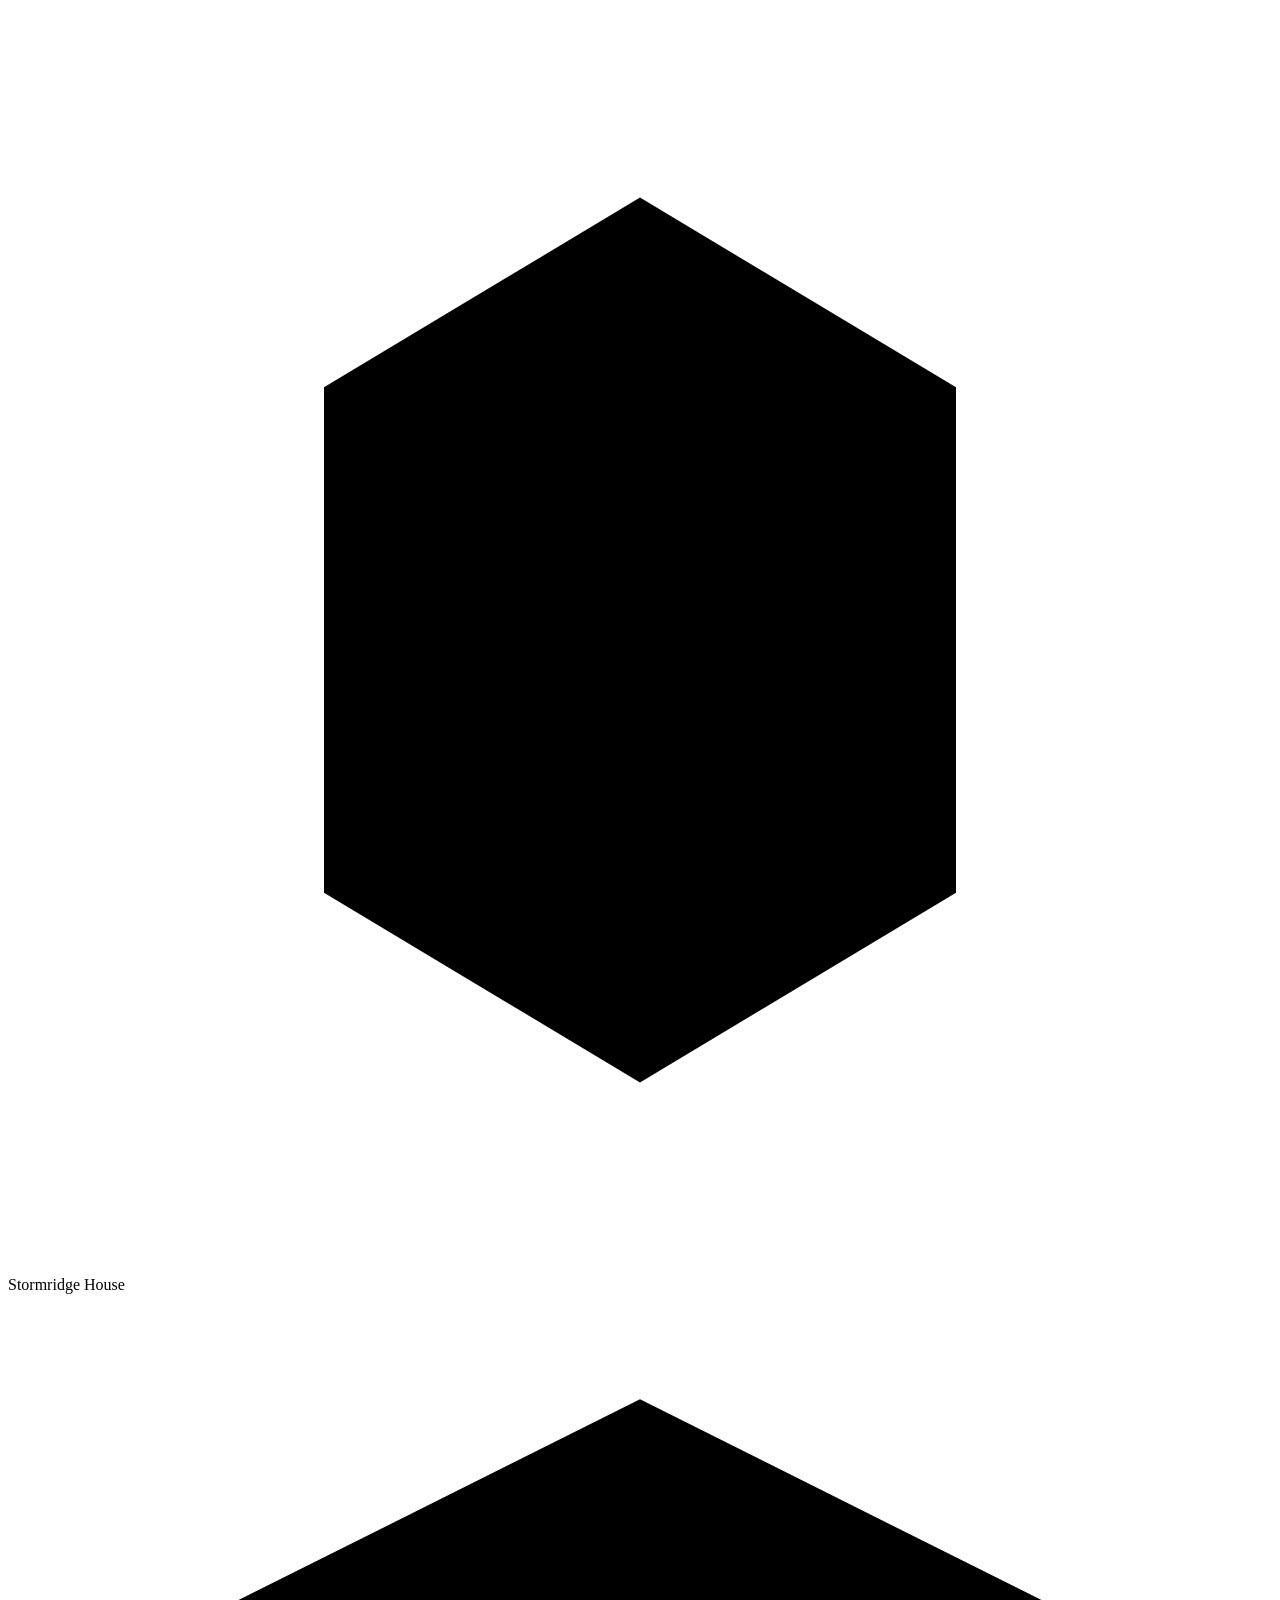
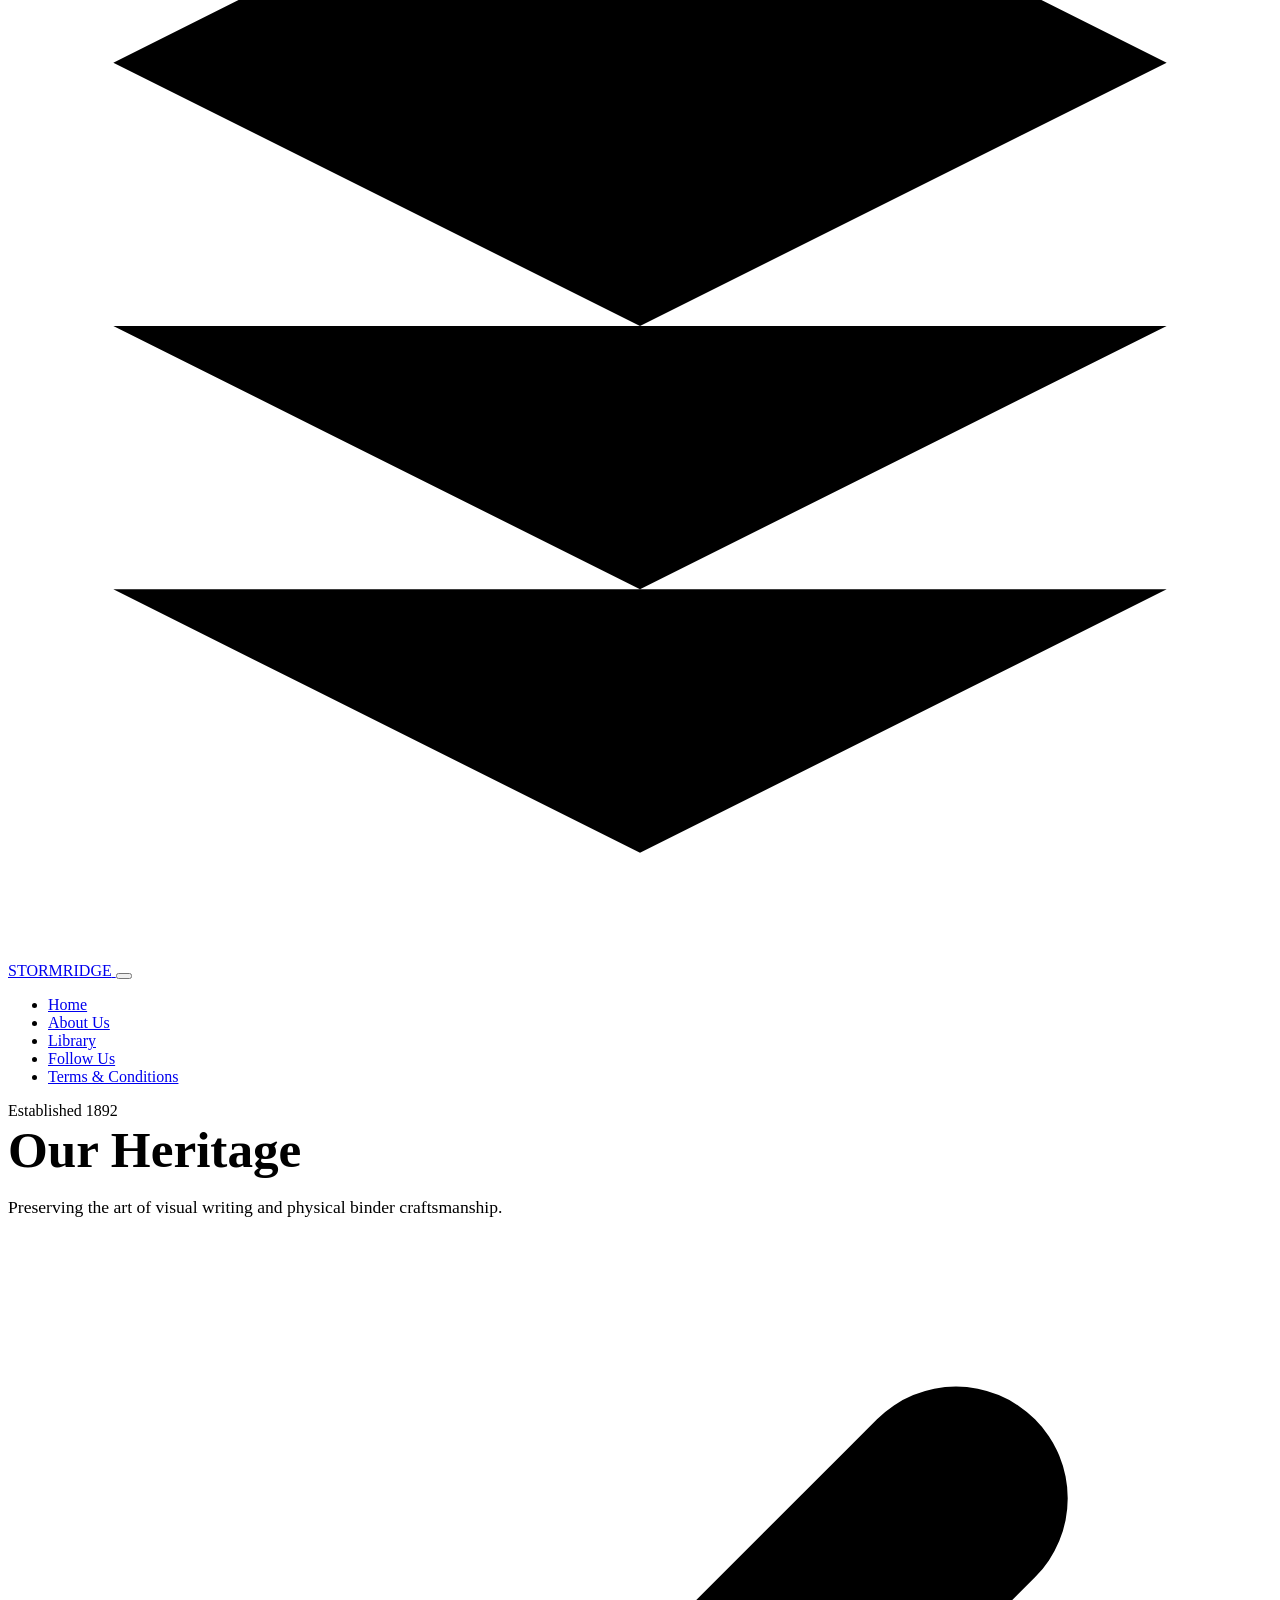
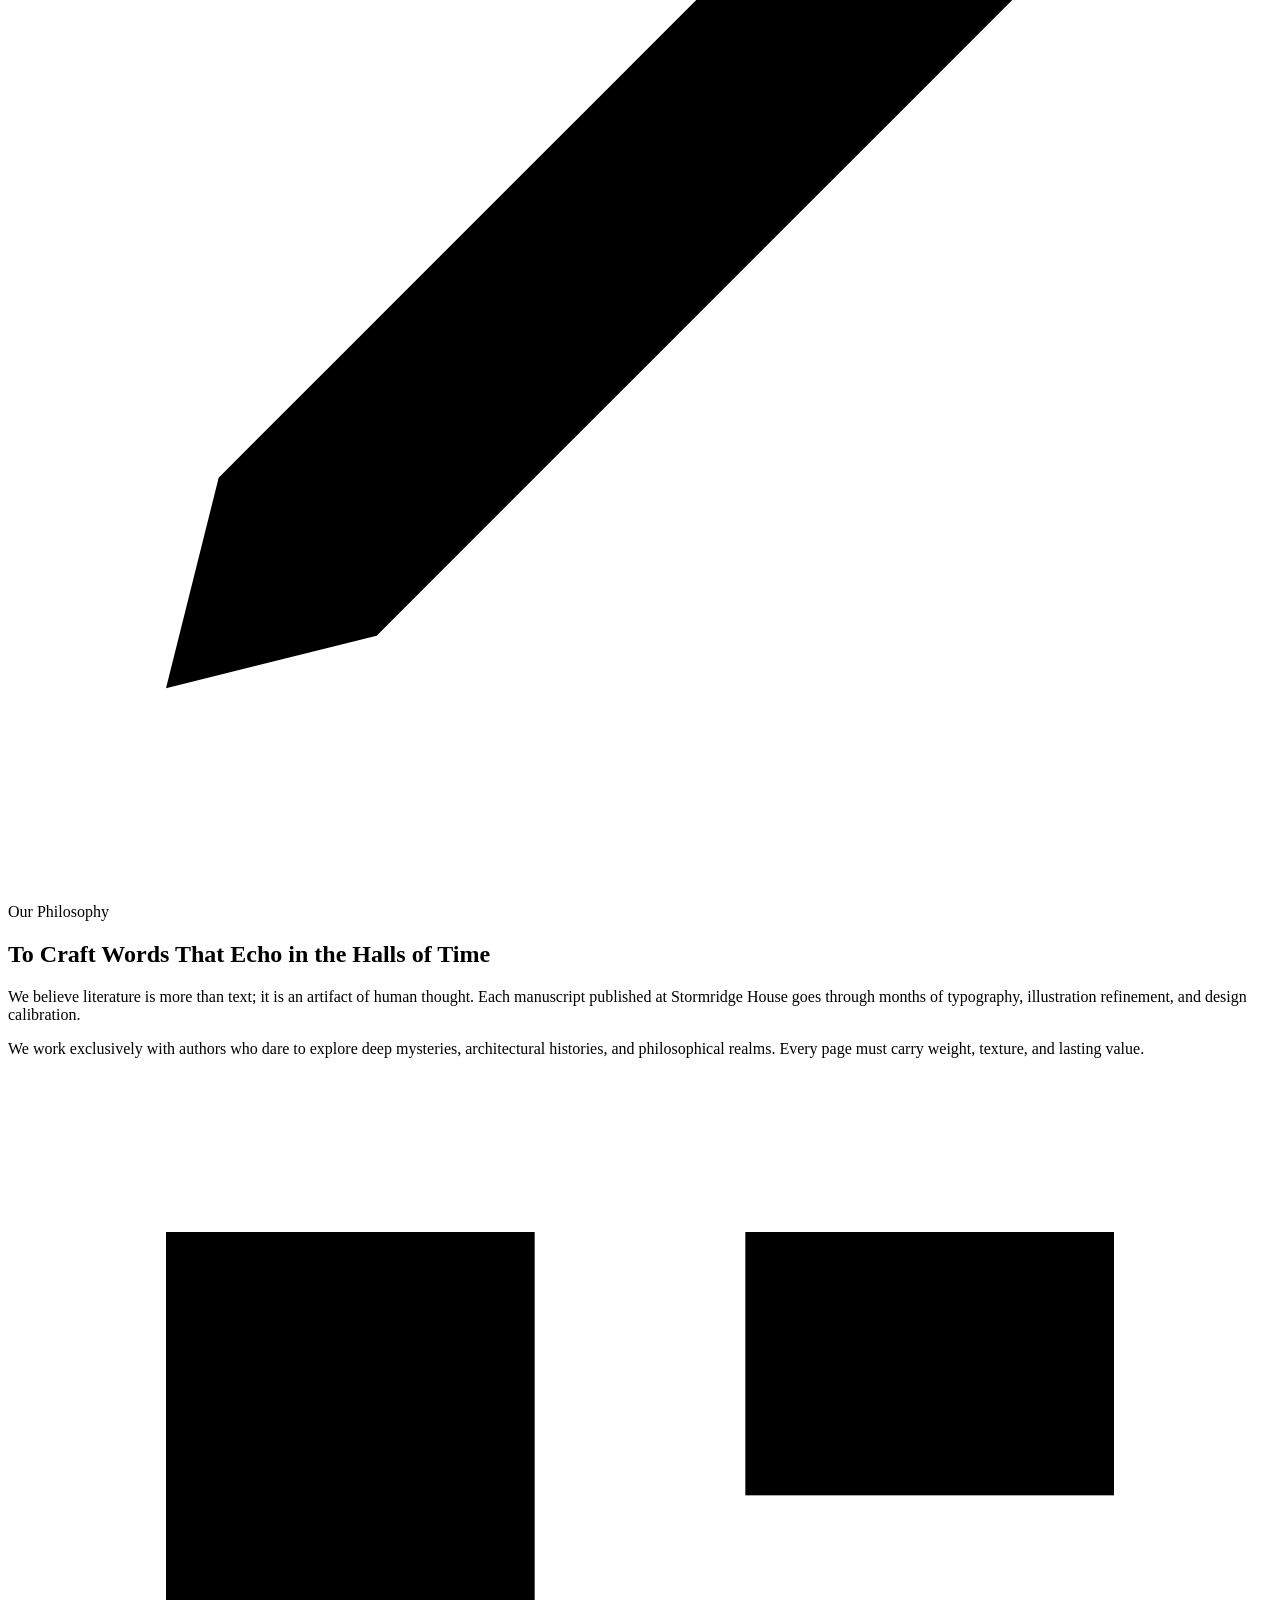
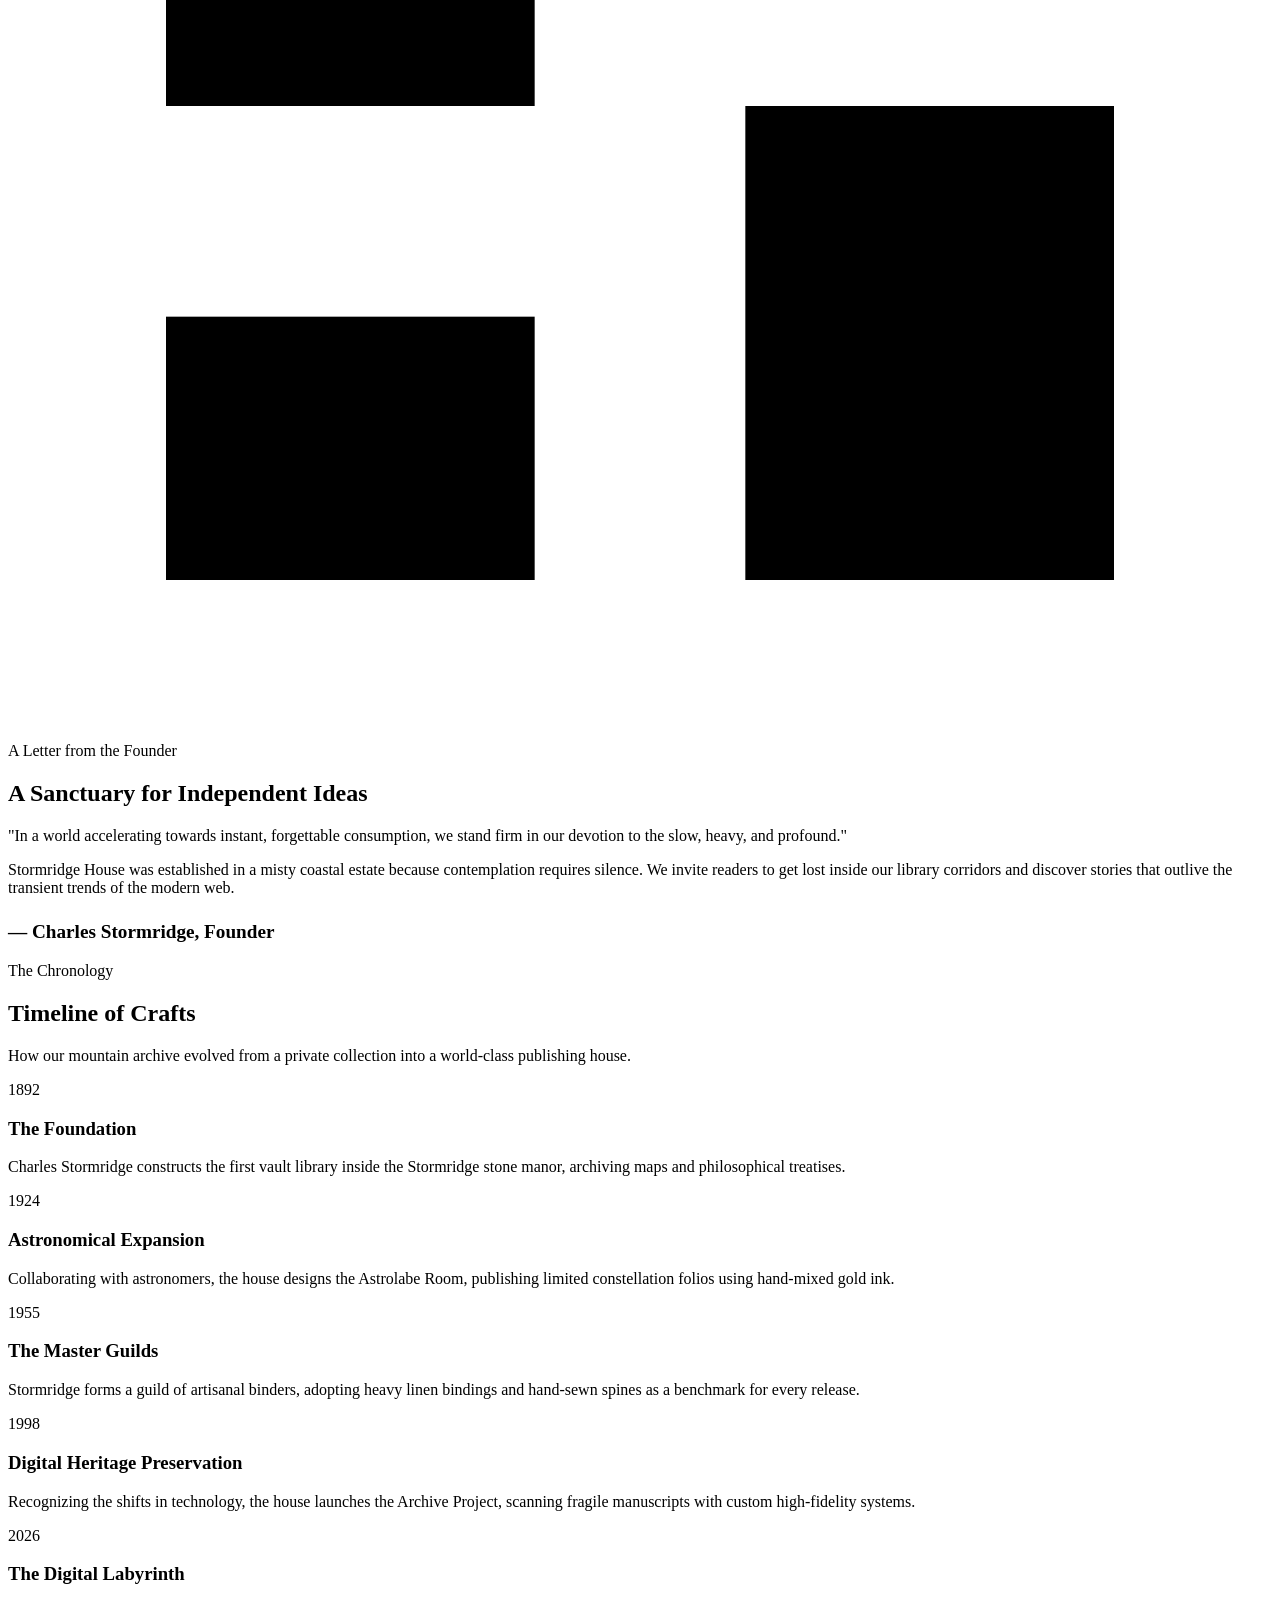
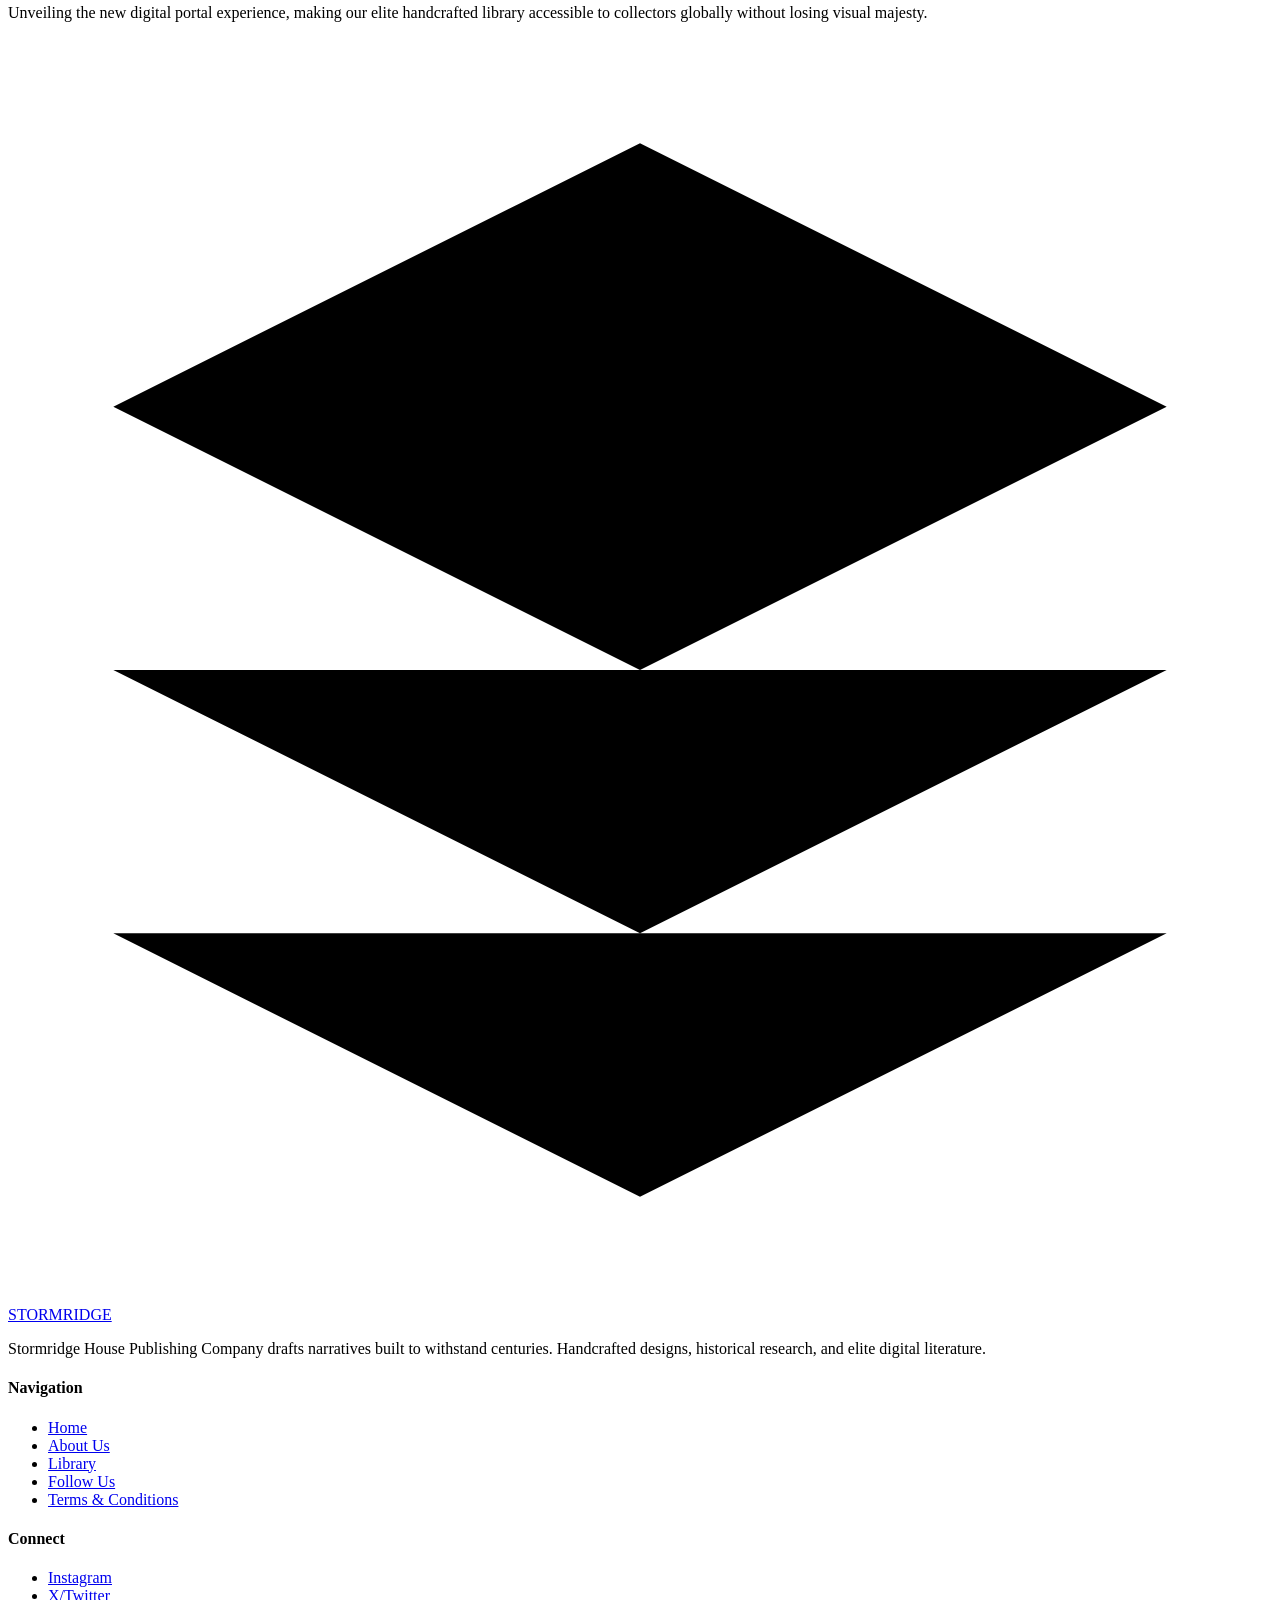
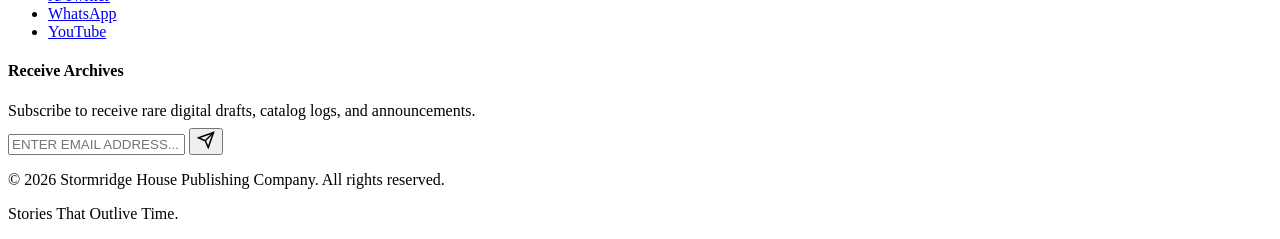
==== commit ac43ef50: "Add files via upload" ====
--- a/about.html
+++ b/about.html
@@ -1,201 +1,241 @@
-<!DOCTYPE html>
-<html lang="en">
-<head>
-    <meta charset="UTF-8">
-    <meta name="viewport" content="width=device-width, initial-scale=1.0">
-    <meta name="description" content="About Stormridge House Publishing Company - Discover our heritage, editorial philosophy, and timeline of literature craftsmanship dating back to 1892.">
-    <title>Our Story | Stormridge House Publishing Company</title>
-    <!-- Favicon Placeholder -->
-    <link rel="icon" type="image/svg+xml" href="data:image/svg+xml,%3Csvg xmlns='http://www.w3.org/2000/svg' viewBox='0 0 24 24' fill='none' stroke='%23C0832A' stroke-width='1.5'%3E%3Cpath d='M12 22s8-4 8-10V5l-8-3-8 3v7c0 6 8 10 8 10z'/%3E%3C/svg%3E">
-    <!-- CSS Import -->
-    <link rel="stylesheet" href="style.css">
-</head>
-<body>
-    <!-- Film Grain Background Overlay -->
-    <div class="grain-overlay"></div>
-    <div class="ambient-glow"></div>
-    <div class="cursor-glow"></div>
-    <!-- Cinematic Loading Screen -->
-    <div class="loading-screen">
-        <div class="loader-monogram">
-            <svg viewBox="0 0 100 100">
-                <path d="M50,15 L75,30 L75,70 L50,85 L25,70 L25,30 Z" />
-                <path d="M35,45 C35,35 65,35 65,45 C65,55 35,50 35,60 C35,70 65,70 65,60" />
-            </svg>
-        </div>
-        <div class="loader-text">Stormridge House</div>
-        <div class="loader-bar">
-            <div class="loader-progress"></div>
-        </div>
-    </div>
-    <!-- Sticky Navbar -->
-    <nav class="luxury-navbar scrolled" id="main-nav">
-        <div class="nav-container">
-            <a href="index.html" class="nav-logo" id="nav-logo-link">
-                <svg class="nav-logo-icon" style="stroke: var(--color-accent);" viewBox="0 0 24 24">
-                    <path d="M12 2L2 7l10 5 10-5-10-5zM2 17l10 5 10-5M2 12l10 5 10-5"/>
-                </svg>
-                <span class="nav-logo-text">STORMRIDGE</span>
-            </a>
-            
-            <button class="nav-toggle" id="menu-btn" aria-label="Toggle Navigation">
-                <span></span>
-                <span></span>
-                <span></span>
-            </button>
-            <ul class="nav-menu">
-               
-                 <li><a href="/intex.html" class="nav-link">Home</a></li>
-                <li><a href="about.html" class="nav-link active">About Us</a></li>
-                
-                <li><a href="/follow.html" class="nav-link">Follow Us</a></li>
-                <li><a href="/terms.html" class="nav-link">Terms &amp; Conditions</a></li>
-            </ul>
-        </div>
-    </nav>
-    <!-- Editorial Header Section -->
-    <header class="editorial-hero">
-        <div class="hero-overlay" style="background: rgba(13, 27, 42, 0.75);"></div>
-        <div class="hero-content">
-            <span class="section-subtitle" style="color: var(--color-accent);"></span>
-            <h1 class="hero-title" style="font-size: clamp(2rem, 4vw, 3.5rem); margin: 0;">Our Heritage</h1>
-            <p class="hero-subtitle" style="font-size: 1.1rem; color: var(--color-bg);">Preserving the art of visual writing and physical binder craftsmanship.</p>
-        </div>
-    </header>
-    <!-- Editorial Spacing Narrative Grid -->
-    <main class="editorial-container">
-        
-        <!-- Section 1: The Philosophy -->
-        <section class="editorial-row fade-reveal">
-            <div class="editorial-image-wrap">
-                <div class="editorial-image-placeholder">
-                    <img id="c2" src="/ChatGPT Image May 15, 2026, 08_40_57 AM.png" alt="">
-                </div>
-            </div>
-            <div class="editorial-text-wrap">
-                <span class="editorial-label"></span>
-                <h2 class="editorial-title">To Craft Words That Echo in the Halls of Time</h2>
-                <p class="editorial-desc">We believe literature is more than text; it is an artifact of human thought. Each manuscript published at Stormridge House goes through months of typography, illustration refinement, and design calibration.</p>
-                <p>We work exclusively with authors who dare to explore deep mysteries, architectural histories, and philosophical realms. Every page must carry weight, texture, and lasting value.</p>
-            </div>
-        </section>
-        <!-- Section 2: Founder Message -->
-        <section class="editorial-row reverse fade-reveal">
-            <div class="editorial-image-wrap">
-                <div class="editorial-image-placeholder">
-                  <img id="c2" src="/ChatGPT Image May 15, 2026, 08_40_57 AM.png" alt="">
-                </div>
-            </div>
-            <div class="editorial-text-wrap">
-                <span class="editorial-label"></span>
-                <h2 class="editorial-title">A Sanctuary for Independent Ideas</h2>
-                <p class="editorial-desc">"In a world accelerating towards instant, forgettable consumption, we stand firm in our devotion to the slow, heavy, and profound."</p>
-                <p>Stormridge House was established in a misty coastal estate because contemplation requires silence. We invite readers to get lost inside our library corridors and discover stories that outlive the transient trends of the modern web.</p>
-                <p class="editorial-serif" style="margin-top: 24px; font-weight: 600; color: var(--color-accent); font-size: 1.2rem;"></p>
-            </div>
-        </section>
-    </main>
-    <!-- Timeline of Heritage Section -->
-    <section class="timeline-section">
-        <div class="section-header fade-reveal">
-            <span class="section-subtitle">The Foundation</span>
-            <h2 class="section-title">The Pillars of Stormridge House</h2>
-            <p class="section-description">The defining principles, vision, and creative philosophy that shape Stormridge House.</p>
-        </div>
-        <div class="timeline-container">
-            <div class="timeline-line"></div>
-            <!-- Timeline Item 1 -->
-            <div class="timeline-item left fade-reveal">
-                <div class="timeline-dot"></div>
-                <div class="timeline-content">
-                    <div class="timeline-year"></div>
-                    <h3 class="timeline-title">Cinematic Storytelling</h3>
-                    <p>Every book published by Stormridge House is crafted to feel immersive, emotional, and unforgettable.</p>
-                </div>
-            </div>
-            <!-- Timeline Item 2 -->
-            <div class="timeline-item right fade-reveal">
-                <div class="timeline-dot"></div>
-                <div class="timeline-content">
-                    <div class="timeline-year"></div>
-                    <h3 class="timeline-title">Luxury Editorial Design</h3>
-                    <p>We blend timeless typography, cinematic visuals, and premium layouts to create collector-worthy reading experiences.</p>
-                </div>
-            </div>
-            <!-- Timeline Item 3 -->
-            <div class="timeline-item left fade-reveal">
-                <div class="timeline-dot"></div>
-                <div class="timeline-content">
-                    <div class="timeline-year"></div>
-                    <h3 class="timeline-title">Original Intellectual Worlds</h3>
-                    <p>Our stories, ideas, and concepts are built from originality — designed to stand apart from generic publishing.</p>
-                </div>
-            </div>
-            <!-- Timeline Item 4 -->
-            <div class="timeline-item right fade-reveal">
-                <div class="timeline-dot"></div>
-                <div class="timeline-content">
-                    <div class="timeline-year"></div>
-                    <h3 class="timeline-title">Global Digital Publishing</h3>
-                    <p>Stormridge House publishes modern digital-first books for readers across the world on every major platform.</p>
-                </div>
-            </div>
-            <!-- Timeline Item 5 -->
-            <div class="timeline-item left fade-reveal">
-                <div class="timeline-dot"></div>
-                <div class="timeline-content">
-                    <div class="timeline-year"></div>
-                    <h3 class="timeline-title">Prestige Through Creativity</h3>
-                    <p>We believe books should feel legendary — combining art, atmosphere, philosophy, and storytelling into one identity.</p>
-                </div>
-            </div>
-        </div>
-    </section>
-    <!-- Footer -->
-    <footer class="luxury-footer">
-        <div class="footer-container">
-            <div class="footer-brand">
-                <a href="index.html" class="footer-logo">
-                    <svg class="nav-logo-icon" style="stroke: var(--color-accent);" viewBox="0 0 24 24">
-                        <path d="M12 2L2 7l10 5 10-5-10-5zM2 17l10 5 10-5M2 12l10 5 10-5"/>
-                    </svg>
-                    <span class="footer-logo-text">STORMRIDGE</span>
-                </a>
-                <p class="footer-desc">Stormridge House Publishing Company drafts narratives built to withstand centuries. Handcrafted designs, historical research, and elite digital literature.</p>
-            </div>
-            
-            <div>
-                <h4 class="footer-title">Navigation</h4>
-                <ul class="footer-links">
-                   
-                    <li><a href="/about.html" class="footer-link">About Us</a></li>
-                   
-                    <li><a href="/follow.html" class="footer-link">Follow Us</a></li>
-                    <li><a href="/terms.html" class="footer-link">Terms &amp; Conditions</a></li>
-                </ul>
-            </div>
-            <div>
-                <h4 class="footer-title">Connect</h4>
-                <ul class="footer-links">
-                    <li><a href="https://instagram.com/stormridgehouse/" target="_blank" class="footer-link">Instagram</a></li>
-                    <li><a href="https://x.com/stormridgehouse/" target="_blank"  class="footer-link">X/Twitter</a></li>
-                    <li><a href="https://whatsapp.com/channel/0029VbCk9q63LdQO1AcTkK03" target="_blank" class="footer-link">WhatsApp</a></li>
-                
-                
-                </ul>
-            </div>
-            
-        </div>
-        <div class="footer-divider-container">
-            <div class="footer-divider"></div>
-        </div>
-        <div class="footer-bottom">
-            <p>&copy; 2026 Stormridge House Publishing Company. All rights reserved.</p>
-            <p class="editorial-serif">Stories That Outlive Time.</p>
-        </div>
-        
-    </footer>
-    <!-- JavaScript Import -->
-    <script src="main.js"></script>
-</body>
-</html>
+<!DOCTYPE html>
+<html lang="en">
+<head>
+    <meta charset="UTF-8">
+    <meta name="viewport" content="width=device-width, initial-scale=1.0">
+    <meta name="description" content="About Stormridge House Publishing Company - Discover our heritage, editorial philosophy, and timeline of literature craftsmanship dating back to 1892.">
+    <title>Our Story | Stormridge House Publishing Company</title>
+    <!-- Favicon Placeholder -->
+    <link rel="icon" type="image/svg+xml" href="data:image/svg+xml,%3Csvg xmlns='http://www.w3.org/2000/svg' viewBox='0 0 24 24' fill='none' stroke='%23C0832A' stroke-width='1.5'%3E%3Cpath d='M12 22s8-4 8-10V5l-8-3-8 3v7c0 6 8 10 8 10z'/%3E%3C/svg%3E">
+    <!-- CSS Import -->
+    <link rel="stylesheet" href="css/style.css">
+</head>
+<body>
+
+    <!-- Film Grain Background Overlay -->
+    <div class="grain-overlay"></div>
+    <div class="ambient-glow"></div>
+    <div class="cursor-glow"></div>
+
+    <!-- Cinematic Loading Screen -->
+    <div class="loading-screen">
+        <div class="loader-monogram">
+            <svg viewBox="0 0 100 100">
+                <path d="M50,15 L75,30 L75,70 L50,85 L25,70 L25,30 Z" />
+                <path d="M35,45 C35,35 65,35 65,45 C65,55 35,50 35,60 C35,70 65,70 65,60" />
+            </svg>
+        </div>
+        <div class="loader-text">Stormridge House</div>
+        <div class="loader-bar">
+            <div class="loader-progress"></div>
+        </div>
+    </div>
+
+    <!-- Sticky Navbar -->
+    <nav class="luxury-navbar scrolled" id="main-nav">
+        <div class="nav-container">
+            <a href="index.html" class="nav-logo" id="nav-logo-link">
+                <svg class="nav-logo-icon" style="stroke: var(--color-accent);" viewBox="0 0 24 24">
+                    <path d="M12 2L2 7l10 5 10-5-10-5zM2 17l10 5 10-5M2 12l10 5 10-5"/>
+                </svg>
+                <span class="nav-logo-text">STORMRIDGE</span>
+            </a>
+            
+            <button class="nav-toggle" id="menu-btn" aria-label="Toggle Navigation">
+                <span></span>
+                <span></span>
+                <span></span>
+            </button>
+
+            <ul class="nav-menu">
+                <li><a href="index.html" class="nav-link">Home</a></li>
+                <li><a href="about.html" class="nav-link active">About Us</a></li>
+                <li><a href="index.html#library-section" class="nav-link">Library</a></li>
+                <li><a href="follow.html" class="nav-link">Follow Us</a></li>
+                <li><a href="terms.html" class="nav-link">Terms &amp; Conditions</a></li>
+            </ul>
+        </div>
+    </nav>
+
+    <!-- Editorial Header Section -->
+    <header class="editorial-hero">
+        <div class="hero-overlay" style="background: rgba(13, 27, 42, 0.75);"></div>
+        <div class="hero-content">
+            <span class="section-subtitle" style="color: var(--color-accent);">Established 1892</span>
+            <h1 class="hero-title" style="font-size: clamp(2rem, 4vw, 3.5rem); margin: 0;">Our Heritage</h1>
+            <p class="hero-subtitle" style="font-size: 1.1rem; color: var(--color-bg);">Preserving the art of visual writing and physical binder craftsmanship.</p>
+        </div>
+    </header>
+
+    <!-- Editorial Spacing Narrative Grid -->
+    <main class="editorial-container">
+        
+        <!-- Section 1: The Philosophy -->
+        <section class="editorial-row fade-reveal">
+            <div class="editorial-image-wrap">
+                <div class="editorial-image-placeholder">
+                    <!-- Custom SVG representing a quill and book -->
+                    <svg viewBox="0 0 24 24">
+                        <path d="M12 20h9M16.5 3.5a2.121 2.121 0 0 1 3 3L7 19l-4 1 1-4L16.5 3.5z"/>
+                    </svg>
+                </div>
+            </div>
+            <div class="editorial-text-wrap">
+                <span class="editorial-label">Our Philosophy</span>
+                <h2 class="editorial-title">To Craft Words That Echo in the Halls of Time</h2>
+                <p class="editorial-desc">We believe literature is more than text; it is an artifact of human thought. Each manuscript published at Stormridge House goes through months of typography, illustration refinement, and design calibration.</p>
+                <p>We work exclusively with authors who dare to explore deep mysteries, architectural histories, and philosophical realms. Every page must carry weight, texture, and lasting value.</p>
+            </div>
+        </section>
+
+        <!-- Section 2: Founder Message -->
+        <section class="editorial-row reverse fade-reveal">
+            <div class="editorial-image-wrap">
+                <div class="editorial-image-placeholder">
+                    <!-- Custom SVG representing library stacks -->
+                    <svg viewBox="0 0 24 24">
+                        <rect x="3" y="3" width="7" height="9"/>
+                        <rect x="14" y="3" width="7" height="5"/>
+                        <rect x="14" y="12" width="7" height="9"/>
+                        <rect x="3" y="16" width="7" height="5"/>
+                    </svg>
+                </div>
+            </div>
+            <div class="editorial-text-wrap">
+                <span class="editorial-label">A Letter from the Founder</span>
+                <h2 class="editorial-title">A Sanctuary for Independent Ideas</h2>
+                <p class="editorial-desc">"In a world accelerating towards instant, forgettable consumption, we stand firm in our devotion to the slow, heavy, and profound."</p>
+                <p>Stormridge House was established in a misty coastal estate because contemplation requires silence. We invite readers to get lost inside our library corridors and discover stories that outlive the transient trends of the modern web.</p>
+                <p class="editorial-serif" style="margin-top: 24px; font-weight: 600; color: var(--color-accent); font-size: 1.2rem;">— Charles Stormridge, Founder</p>
+            </div>
+        </section>
+
+    </main>
+
+    <!-- Timeline of Heritage Section -->
+    <section class="timeline-section">
+        <div class="section-header fade-reveal">
+            <span class="section-subtitle">The Chronology</span>
+            <h2 class="section-title">Timeline of Crafts</h2>
+            <p class="section-description">How our mountain archive evolved from a private collection into a world-class publishing house.</p>
+        </div>
+
+        <div class="timeline-container">
+            <div class="timeline-line"></div>
+
+            <!-- Timeline Item 1 -->
+            <div class="timeline-item left fade-reveal">
+                <div class="timeline-dot"></div>
+                <div class="timeline-content">
+                    <div class="timeline-year">1892</div>
+                    <h3 class="timeline-title">The Foundation</h3>
+                    <p>Charles Stormridge constructs the first vault library inside the Stormridge stone manor, archiving maps and philosophical treatises.</p>
+                </div>
+            </div>
+
+            <!-- Timeline Item 2 -->
+            <div class="timeline-item right fade-reveal">
+                <div class="timeline-dot"></div>
+                <div class="timeline-content">
+                    <div class="timeline-year">1924</div>
+                    <h3 class="timeline-title">Astronomical Expansion</h3>
+                    <p>Collaborating with astronomers, the house designs the Astrolabe Room, publishing limited constellation folios using hand-mixed gold ink.</p>
+                </div>
+            </div>
+
+            <!-- Timeline Item 3 -->
+            <div class="timeline-item left fade-reveal">
+                <div class="timeline-dot"></div>
+                <div class="timeline-content">
+                    <div class="timeline-year">1955</div>
+                    <h3 class="timeline-title">The Master Guilds</h3>
+                    <p>Stormridge forms a guild of artisanal binders, adopting heavy linen bindings and hand-sewn spines as a benchmark for every release.</p>
+                </div>
+            </div>
+
+            <!-- Timeline Item 4 -->
+            <div class="timeline-item right fade-reveal">
+                <div class="timeline-dot"></div>
+                <div class="timeline-content">
+                    <div class="timeline-year">1998</div>
+                    <h3 class="timeline-title">Digital Heritage Preservation</h3>
+                    <p>Recognizing the shifts in technology, the house launches the Archive Project, scanning fragile manuscripts with custom high-fidelity systems.</p>
+                </div>
+            </div>
+
+            <!-- Timeline Item 5 -->
+            <div class="timeline-item left fade-reveal">
+                <div class="timeline-dot"></div>
+                <div class="timeline-content">
+                    <div class="timeline-year">2026</div>
+                    <h3 class="timeline-title">The Digital Labyrinth</h3>
+                    <p>Unveiling the new digital portal experience, making our elite handcrafted library accessible to collectors globally without losing visual majesty.</p>
+                </div>
+            </div>
+
+        </div>
+    </section>
+
+    <!-- Footer -->
+    <footer class="luxury-footer">
+        <div class="footer-container">
+            <div class="footer-brand">
+                <a href="index.html" class="footer-logo">
+                    <svg class="nav-logo-icon" style="stroke: var(--color-accent);" viewBox="0 0 24 24">
+                        <path d="M12 2L2 7l10 5 10-5-10-5zM2 17l10 5 10-5M2 12l10 5 10-5"/>
+                    </svg>
+                    <span class="footer-logo-text">STORMRIDGE</span>
+                </a>
+                <p class="footer-desc">Stormridge House Publishing Company drafts narratives built to withstand centuries. Handcrafted designs, historical research, and elite digital literature.</p>
+            </div>
+            
+            <div>
+                <h4 class="footer-title">Navigation</h4>
+                <ul class="footer-links">
+                    <li><a href="index.html" class="footer-link">Home</a></li>
+                    <li><a href="about.html" class="footer-link">About Us</a></li>
+                    <li><a href="index.html#library-section" class="footer-link">Library</a></li>
+                    <li><a href="follow.html" class="footer-link">Follow Us</a></li>
+                    <li><a href="terms.html" class="footer-link">Terms &amp; Conditions</a></li>
+                </ul>
+            </div>
+
+            <div>
+                <h4 class="footer-title">Connect</h4>
+                <ul class="footer-links">
+                    <li><a href="follow.html" class="footer-link">Instagram</a></li>
+                    <li><a href="follow.html" class="footer-link">X/Twitter</a></li>
+                    <li><a href="follow.html" class="footer-link">WhatsApp</a></li>
+                    <li><a href="follow.html" class="footer-link">YouTube</a></li>
+                </ul>
+            </div>
+
+            <div class="footer-newsletter">
+                <h4 class="footer-title">Receive Archives</h4>
+                <p class="footer-desc" style="margin-bottom: 8px;">Subscribe to receive rare digital drafts, catalog logs, and announcements.</p>
+                <form class="newsletter-form">
+                    <input type="email" class="newsletter-input" placeholder="ENTER EMAIL ADDRESS..." required aria-label="Email address for newsletter">
+                    <button type="submit" class="newsletter-btn" aria-label="Subscribe">
+                        <svg width="18" height="18" viewBox="0 0 24 24" fill="none" stroke="currentColor" stroke-width="2">
+                            <line x1="22" y1="2" x2="11" y2="13"/>
+                            <polygon points="22 2 15 22 11 13 2 9 22 2"/>
+                        </svg>
+                    </button>
+                </form>
+            </div>
+        </div>
+
+        <div class="footer-divider-container">
+            <div class="footer-divider"></div>
+        </div>
+
+        <div class="footer-bottom">
+            <p>&copy; 2026 Stormridge House Publishing Company. All rights reserved.</p>
+            <p class="editorial-serif">Stories That Outlive Time.</p>
+        </div>
+    </footer>
+
+    <!-- JavaScript Import -->
+    <script src="js/main.js"></script>
+</body>
+</html>
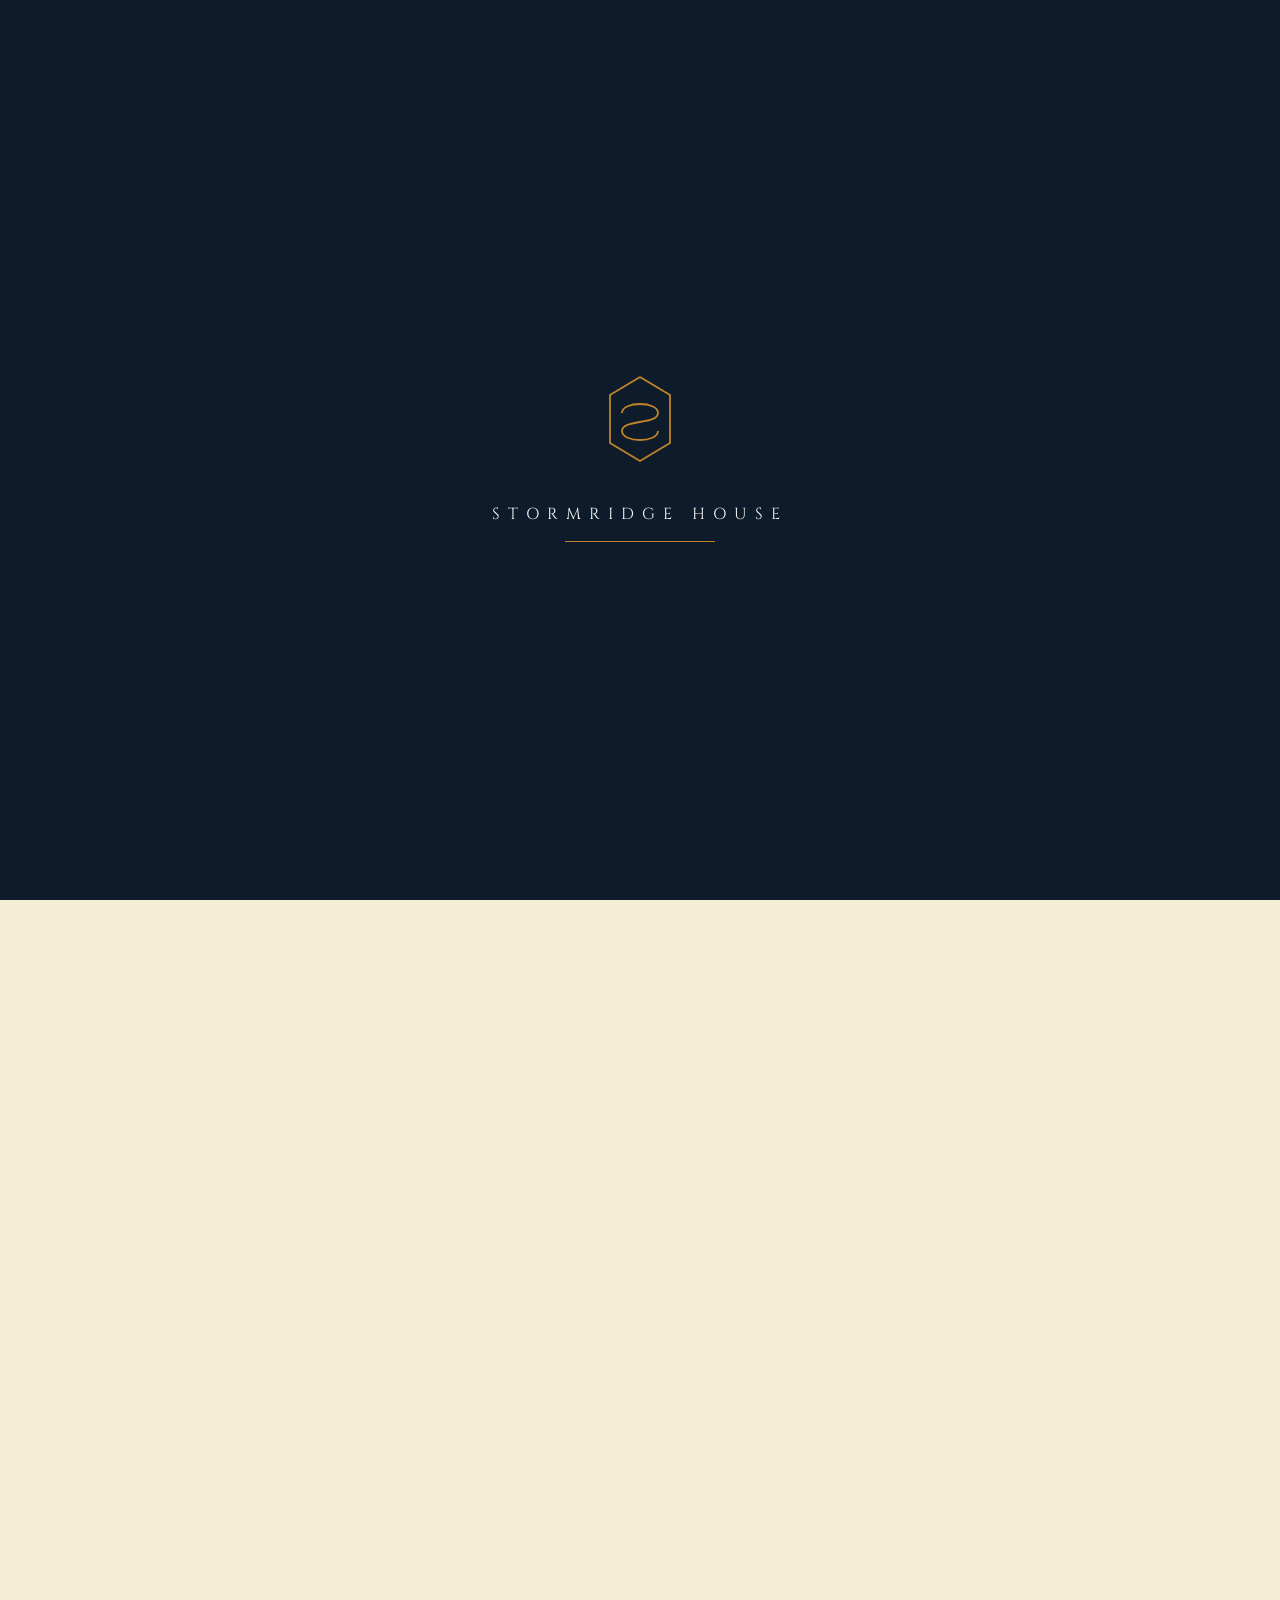
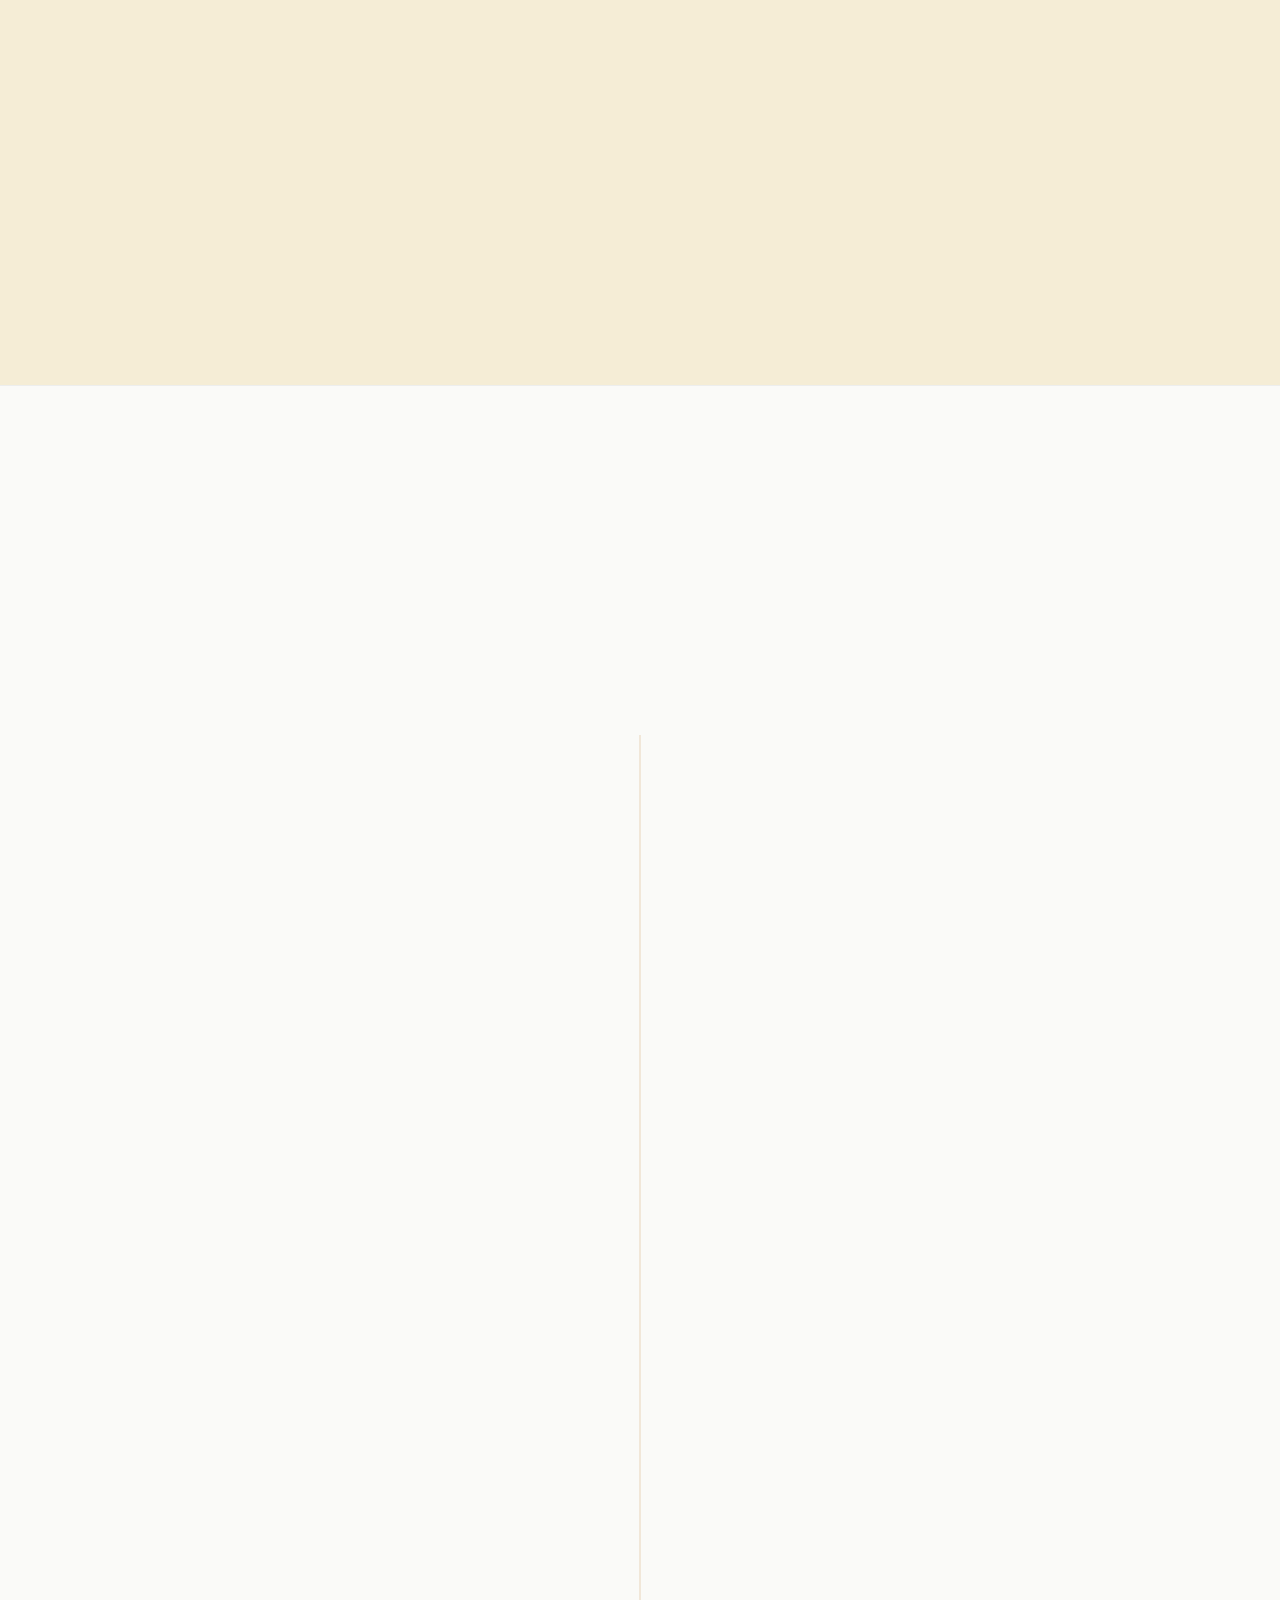
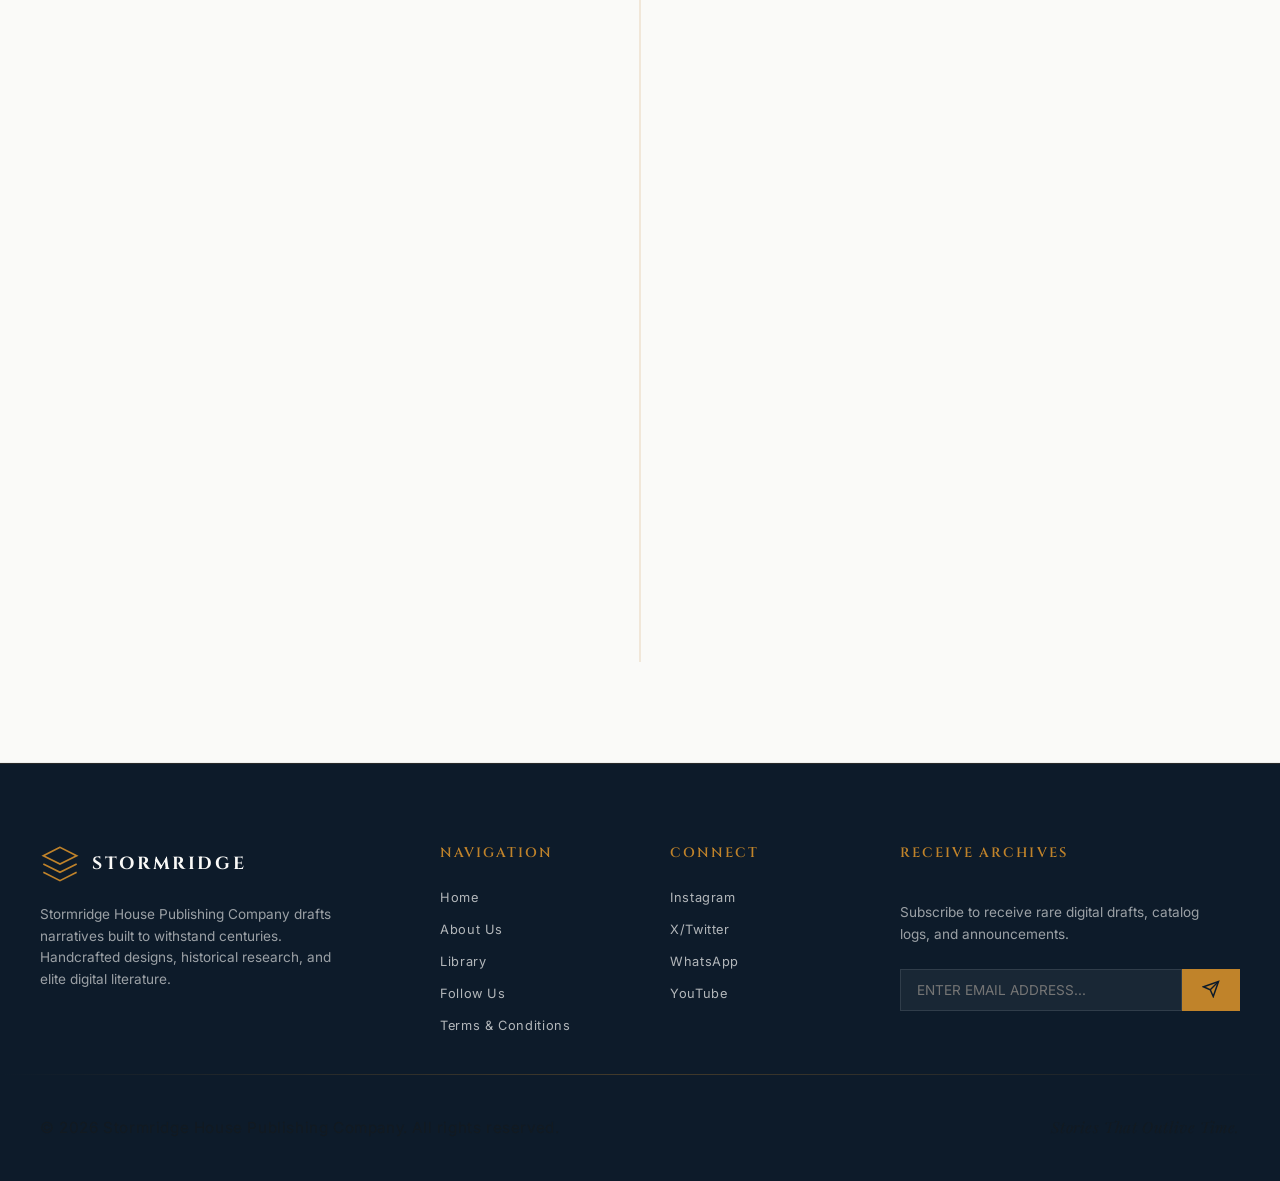
==== commit ff521b2a: "Update about.html" ====
--- a/about.html
+++ b/about.html
@@ -8,7 +8,7 @@
     <!-- Favicon Placeholder -->
     <link rel="icon" type="image/svg+xml" href="data:image/svg+xml,%3Csvg xmlns='http://www.w3.org/2000/svg' viewBox='0 0 24 24' fill='none' stroke='%23C0832A' stroke-width='1.5'%3E%3Cpath d='M12 22s8-4 8-10V5l-8-3-8 3v7c0 6 8 10 8 10z'/%3E%3C/svg%3E">
     <!-- CSS Import -->
-    <link rel="stylesheet" href="css/style.css">
+    <link rel="stylesheet" href="style.css">
 </head>
 <body>
 
--- a/style.css
+++ b/style.css
@@ -0,0 +1,1518 @@
+/* ==========================================================================
+   STORMRIDGE HOUSE PUBLISHING - GLOBAL DESIGN SYSTEM & STYLES
+   ========================================================================== */
+
+/* Google Fonts Import */
+@import url('https://fonts.googleapis.com/css2?family=Cinzel:wght@400;600;700;900&family=Inter:wght@300;400;500;600;700&family=Playfair+Display:ital,wght@0,400;0,600;0,700;1,400&display=swap');
+
+/* Color Variables */
+:root {
+    --color-primary: #0D1B2A;       /* Headings, Navbar, Footer, Overlays */
+    --color-secondary: #1B3A5C;     /* Secondary details, card hover overlays */
+    --color-accent: #C0832A;        /* Antique Gold - CTA, highlights, active, glows */
+    --color-bg: #F5EDD6;            /* Warm Parchment/Paper surface */
+    --color-white: #FAFAF8;         /* Off-white cards, text on dark backgrounds */
+    --color-text-dark: #121A21;     /* Primary readable text */
+    --color-text-muted: #536271;    /* Muted text */
+    --font-heading: 'Cinzel', serif;
+    --font-editorial: 'Playfair Display', serif;
+    --font-body: 'Inter', sans-serif;
+    --transition-smooth: all 0.4s cubic-bezier(0.25, 0.8, 0.25, 1);
+    --transition-slow: all 0.8s cubic-bezier(0.16, 1, 0.3, 1);
+}
+
+/* Base Styles */
+* {
+    box-sizing: border-box;
+    margin: 0;
+    padding: 0;
+}
+
+html {
+    scroll-behavior: smooth;
+    background-color: var(--color-bg);
+    color: var(--color-text-dark);
+    font-family: var(--font-body);
+    -webkit-font-smoothing: antialiased;
+    overflow-x: hidden;
+}
+
+body {
+    min-height: 100vh;
+    display: flex;
+    flex-direction: column;
+    position: relative;
+    background: var(--color-bg);
+}
+
+/* Custom Scrollbar */
+::-webkit-scrollbar {
+    width: 8px;
+}
+::-webkit-scrollbar-track {
+    background: var(--color-bg);
+}
+::-webkit-scrollbar-thumb {
+    background: var(--color-primary);
+    border: 2px solid var(--color-bg);
+    border-radius: 4px;
+}
+::-webkit-scrollbar-thumb:hover {
+    background: var(--color-accent);
+}
+
+/* Film Grain Overlay */
+.grain-overlay {
+    position: fixed;
+    top: 0;
+    left: 0;
+    width: 100%;
+    height: 100%;
+    z-index: 9999;
+    pointer-events: none;
+    opacity: 0.04;
+    background-image: url("data:image/svg+xml,%3Csvg viewBox='0 0 200 200' xmlns='http://www.w3.org/2000/svg'%3E%3Cfilter id='noiseFilter'%3E%3CfeTurbulence type='fractalNoise' baseFrequency='0.65' numOctaves='3' stitchTiles='stitch'/%3E%3C/filter%3E%3Crect width='100%25' height='100%25' filter='url(%23noiseFilter)'/%3E%3C/svg%3E");
+}
+
+/* Ambient Background Light (Parallax/Slow movement) */
+.ambient-glow {
+    position: fixed;
+    top: -50%;
+    left: -50%;
+    right: -50%;
+    bottom: -50%;
+    width: 200%;
+    height: 200%;
+    background: radial-gradient(circle, rgba(192,131,42,0.03) 0%, rgba(27,58,92,0.02) 40%, transparent 70%);
+    z-index: -1;
+    pointer-events: none;
+    animation: slowGlow 25s infinite linear;
+}
+
+@keyframes slowGlow {
+    0% { transform: rotate(0deg); }
+    100% { transform: rotate(360deg); }
+}
+
+/* Cursor Glow Effect */
+.cursor-glow {
+    position: fixed;
+    width: 400px;
+    height: 400px;
+    background: radial-gradient(circle, rgba(192, 131, 42, 0.07) 0%, rgba(27, 58, 92, 0.03) 50%, transparent 70%);
+    border-radius: 50%;
+    pointer-events: none;
+    transform: translate(-50%, -50%);
+    z-index: 9998;
+    mix-blend-mode: screen;
+    transition: transform 0.1s ease-out;
+    opacity: 0;
+}
+
+/* Cinematic Loading Screen */
+.loading-screen {
+    position: fixed;
+    top: 0;
+    left: 0;
+    width: 100%;
+    height: 100%;
+    background-color: var(--color-primary);
+    z-index: 10000;
+    display: flex;
+    justify-content: center;
+    align-items: center;
+    flex-direction: column;
+    transition: transform 1.2s cubic-bezier(0.85, 0, 0.15, 1);
+}
+
+.loader-monogram {
+    position: relative;
+    width: 120px;
+    height: 120px;
+    margin-bottom: 24px;
+    display: flex;
+    align-items: center;
+    justify-content: center;
+}
+
+.loader-monogram svg {
+    width: 100%;
+    height: 100%;
+    fill: none;
+    stroke: var(--color-accent);
+    stroke-width: 1.5;
+    stroke-dasharray: 400;
+    stroke-dashoffset: 400;
+    animation: drawMonogram 3s ease-in-out forwards;
+}
+
+.loader-text {
+    font-family: var(--font-heading);
+    color: var(--color-white);
+    letter-spacing: 0.4em;
+    font-size: 1rem;
+    text-transform: uppercase;
+    opacity: 0;
+    animation: fadeInLoaderText 1s ease forwards 1s;
+}
+
+.loader-bar {
+    width: 150px;
+    height: 1px;
+    background: rgba(250, 250, 248, 0.1);
+    margin-top: 16px;
+    position: relative;
+    overflow: hidden;
+}
+
+.loader-progress {
+    position: absolute;
+    top: 0;
+    left: 0;
+    height: 100%;
+    width: 0;
+    background: var(--color-accent);
+    animation: loadBar 2s cubic-bezier(0.1, 0.8, 0.3, 1) forwards;
+}
+
+@keyframes drawMonogram {
+    to { stroke-dashoffset: 0; }
+}
+@keyframes fadeInLoaderText {
+    to { opacity: 1; letter-spacing: 0.5em; }
+}
+@keyframes loadBar {
+    to { width: 100%; }
+}
+
+.loaded .loading-screen {
+    transform: translateY(-100%);
+}
+
+/* Typography & Layout Elements */
+h1, h2, h3, h4, h5, h6 {
+    font-family: var(--font-heading);
+    font-weight: 600;
+    letter-spacing: 0.1em;
+    text-transform: uppercase;
+}
+
+p {
+    font-family: var(--font-body);
+    font-size: 0.95rem;
+    line-height: 1.7;
+    color: var(--color-text-dark);
+}
+
+.editorial-serif {
+    font-family: var(--font-editorial);
+    font-style: italic;
+}
+
+.gold-accent {
+    color: var(--color-accent);
+}
+
+/* Buttons */
+.btn-luxury {
+    display: inline-flex;
+    align-items: center;
+    justify-content: center;
+    position: relative;
+    padding: 14px 32px;
+    font-family: var(--font-heading);
+    font-size: 0.8rem;
+    letter-spacing: 0.2em;
+    text-transform: uppercase;
+    color: var(--color-white);
+    background: transparent;
+    border: 1px solid var(--color-accent);
+    cursor: pointer;
+    overflow: hidden;
+    z-index: 1;
+    text-decoration: none;
+    transition: var(--transition-smooth);
+}
+
+.btn-luxury::before {
+    content: '';
+    position: absolute;
+    top: 0;
+    left: 0;
+    width: 0;
+    height: 100%;
+    background-color: var(--color-accent);
+    z-index: -1;
+    transition: var(--transition-smooth);
+}
+
+.btn-luxury:hover {
+    color: var(--color-primary);
+    box-shadow: 0 0 20px rgba(192, 131, 42, 0.4);
+    border-color: var(--color-accent);
+}
+
+.btn-luxury:hover::before {
+    width: 100%;
+}
+
+.btn-secondary {
+    display: inline-flex;
+    align-items: center;
+    justify-content: center;
+    padding: 12px 28px;
+    font-family: var(--font-heading);
+    font-size: 0.75rem;
+    letter-spacing: 0.15em;
+    text-transform: uppercase;
+    color: var(--color-primary);
+    background: transparent;
+    border: 1px solid var(--color-primary);
+    text-decoration: none;
+    cursor: pointer;
+    transition: var(--transition-smooth);
+}
+
+.btn-secondary:hover {
+    background: var(--color-primary);
+    color: var(--color-white);
+    box-shadow: 0 4px 15px rgba(13, 27, 42, 0.15);
+}
+
+/* Premium Navbar */
+.luxury-navbar {
+    position: fixed;
+    top: 0;
+    left: 0;
+    width: 100%;
+    z-index: 1000;
+    background: transparent;
+    border-bottom: 1px solid transparent;
+    transition: var(--transition-smooth);
+    padding: 24px 0;
+}
+
+.luxury-navbar.scrolled {
+    background: rgba(13, 27, 42, 0.95);
+    backdrop-filter: blur(10px);
+    border-bottom: 1px solid rgba(192, 131, 42, 0.2);
+    padding: 16px 0;
+}
+
+.nav-container {
+    max-width: 1400px;
+    margin: 0 auto;
+    display: flex;
+    justify-content: space-between;
+    align-items: center;
+    padding: 0 40px;
+}
+
+.nav-logo {
+    display: flex;
+    align-items: center;
+    gap: 12px;
+    text-decoration: none;
+}
+
+.nav-logo-icon {
+    width: 40px;
+    height: 40px;
+    stroke: var(--color-bg);
+    fill: none;
+    transition: var(--transition-smooth);
+}
+
+.scrolled .nav-logo-icon {
+    stroke: var(--color-accent);
+}
+
+/* Logo Image Placeholder */
+.nav-logo-img {
+    width: 40px;
+    height: 40px;
+    object-fit: contain;
+    border-radius: 2px;
+    transition: var(--transition-smooth);
+}
+
+.hero-logo-img {
+    width: 80px;
+    height: 80px;
+    object-fit: contain;
+    margin-bottom: 12px;
+    animation: floatLogo 6s ease-in-out infinite;
+}
+
+.nav-logo-text {
+    font-family: var(--font-heading);
+    font-weight: 700;
+    font-size: 1.1rem;
+    letter-spacing: 0.15em;
+    color: var(--color-bg);
+    transition: var(--transition-smooth);
+}
+
+.scrolled .nav-logo-text {
+    color: var(--color-white);
+}
+
+.nav-menu {
+    display: flex;
+    list-style: none;
+    gap: 32px;
+}
+
+.nav-link {
+    font-family: var(--font-heading);
+    font-size: 0.8rem;
+    letter-spacing: 0.15em;
+    text-transform: uppercase;
+    color: var(--color-bg);
+    text-decoration: none;
+    position: relative;
+    padding: 8px 0;
+    transition: var(--transition-smooth);
+}
+
+.scrolled .nav-link {
+    color: rgba(250, 250, 248, 0.8);
+}
+
+.scrolled .nav-link:hover {
+    color: var(--color-accent);
+}
+
+.nav-link::after {
+    content: '';
+    position: absolute;
+    bottom: 0;
+    left: 0;
+    width: 0;
+    height: 1px;
+    background-color: var(--color-accent);
+    transition: var(--transition-smooth);
+}
+
+.nav-link:hover::after,
+.nav-link.active::after {
+    width: 100%;
+}
+
+.nav-link.active {
+    color: var(--color-accent) !important;
+}
+
+/* Mobile Toggle */
+.nav-toggle {
+    display: none;
+    flex-direction: column;
+    gap: 6px;
+    background: none;
+    border: none;
+    cursor: pointer;
+}
+
+.nav-toggle span {
+    display: block;
+    width: 25px;
+    height: 2px;
+    background-color: var(--color-bg);
+    transition: var(--transition-smooth);
+}
+
+.scrolled .nav-toggle span {
+    background-color: var(--color-white);
+}
+
+/* Fullscreen Cinematic Hero */
+.hero-section {
+    position: relative;
+    height: 100vh;
+    width: 100%;
+    background-color: var(--color-primary);
+    display: flex;
+    align-items: center;
+    justify-content: center;
+    overflow: hidden;
+}
+
+.hero-overlay {
+    position: absolute;
+    top: 0;
+    left: 0;
+    width: 100%;
+    height: 100%;
+    background: linear-gradient(180deg, rgba(13, 27, 42, 0.4) 0%, rgba(13, 27, 42, 0.85) 100%);
+    z-index: 2;
+    pointer-events: none;
+}
+
+.hero-background-texture {
+    position: absolute;
+    top: 0;
+    left: 0;
+    width: 100%;
+    height: 100%;
+    background: radial-gradient(circle at center, transparent 30%, rgba(13,27,42,0.9) 100%);
+    z-index: 1;
+}
+
+.hero-canvas {
+    position: absolute;
+    top: 0;
+    left: 0;
+    width: 100%;
+    height: 100%;
+    z-index: 1;
+    pointer-events: none;
+}
+
+.hero-content {
+    position: relative;
+    z-index: 3;
+    text-align: center;
+    max-width: 900px;
+    padding: 0 20px;
+    color: var(--color-white);
+    display: flex;
+    flex-direction: column;
+    align-items: center;
+    gap: 24px;
+}
+
+.hero-logo-placeholder {
+    width: 80px;
+    height: 80px;
+    stroke: var(--color-accent);
+    stroke-width: 1;
+    fill: none;
+    margin-bottom: 12px;
+    animation: floatLogo 6s ease-in-out infinite;
+}
+
+@keyframes floatLogo {
+    0%, 100% { transform: translateY(0); }
+    50% { transform: translateY(-8px); }
+}
+
+.hero-title {
+    font-size: clamp(2rem, 5vw, 4.5rem);
+    font-weight: 700;
+    letter-spacing: 0.15em;
+    line-height: 1.2;
+    margin-bottom: 8px;
+    text-shadow: 0 4px 15px rgba(0, 0, 0, 0.4);
+    opacity: 0;
+    transform: translateY(30px);
+    animation: heroReveal 1.2s cubic-bezier(0.16, 1, 0.3, 1) forwards 1.2s;
+}
+
+.hero-subtitle {
+    font-family: var(--font-editorial);
+    font-size: clamp(1rem, 2.5vw, 1.6rem);
+    font-style: italic;
+    color: var(--color-bg);
+    margin-bottom: 24px;
+    opacity: 0;
+    transform: translateY(20px);
+    animation: heroReveal 1.2s cubic-bezier(0.16, 1, 0.3, 1) forwards 1.5s;
+}
+
+.hero-btn-container {
+    opacity: 0;
+    transform: translateY(15px);
+    animation: heroReveal 1.2s cubic-bezier(0.16, 1, 0.3, 1) forwards 1.8s;
+}
+
+@keyframes heroReveal {
+    to {
+        opacity: 1;
+        transform: translateY(0);
+    }
+}
+
+.hero-scroll-indicator {
+    position: absolute;
+    bottom: 40px;
+    left: 50%;
+    transform: translateX(-50%);
+    z-index: 3;
+    display: flex;
+    flex-direction: column;
+    align-items: center;
+    gap: 8px;
+    color: var(--color-bg);
+    font-family: var(--font-heading);
+    font-size: 0.65rem;
+    letter-spacing: 0.3em;
+    text-transform: uppercase;
+    opacity: 0;
+    animation: fadeIn 1.5s ease forwards 2.5s;
+}
+
+.scroll-indicator-line {
+    width: 1px;
+    height: 60px;
+    background: rgba(245, 237, 214, 0.2);
+    position: relative;
+    overflow: hidden;
+}
+
+.scroll-indicator-line::after {
+    content: '';
+    position: absolute;
+    top: 0;
+    left: 0;
+    width: 100%;
+    height: 20px;
+    background: var(--color-accent);
+    animation: scrollSlide 2s ease-in-out infinite;
+}
+
+@keyframes scrollSlide {
+    0% { top: -20px; }
+    100% { top: 60px; }
+}
+
+@keyframes fadeIn {
+    to { opacity: 1; }
+}
+
+/* Section Header Styles */
+.section-header {
+    text-align: center;
+    max-width: 700px;
+    margin: 0 auto 64px auto;
+    padding: 0 20px;
+}
+
+.section-subtitle {
+    font-family: var(--font-heading);
+    font-size: 0.75rem;
+    letter-spacing: 0.25em;
+    color: var(--color-accent);
+    text-transform: uppercase;
+    margin-bottom: 12px;
+    display: inline-block;
+}
+
+.section-title {
+    font-size: clamp(1.8rem, 3.5vw, 2.8rem);
+    color: var(--color-primary);
+    margin-bottom: 16px;
+    position: relative;
+    display: inline-block;
+    padding-bottom: 16px;
+}
+
+.section-title::after {
+    content: '';
+    position: absolute;
+    bottom: 0;
+    left: 50%;
+    transform: translateX(-50%);
+    width: 80px;
+    height: 1px;
+    background-color: var(--color-accent);
+}
+
+.section-description {
+    font-family: var(--font-editorial);
+    font-size: 1.1rem;
+    font-style: italic;
+    color: var(--color-text-muted);
+}
+
+/* Labyrinth Explorer (Maze Section) */
+.labyrinth-section {
+    padding: 100px 0;
+    background-color: var(--color-primary);
+    color: var(--color-white);
+    position: relative;
+    overflow: hidden;
+}
+
+.labyrinth-section .section-title {
+    color: var(--color-white);
+}
+
+.labyrinth-grid-overlay {
+    position: absolute;
+    top: 0;
+    left: 0;
+    width: 100%;
+    height: 100%;
+    background-image: linear-gradient(rgba(255,255,255,0.01) 1px, transparent 1px),
+                      linear-gradient(90deg, rgba(255,255,255,0.01) 1px, transparent 1px);
+    background-size: 60px 60px;
+    pointer-events: none;
+    z-index: 1;
+}
+
+.labyrinth-container {
+    max-width: 1000px;
+    margin: 0 auto;
+    position: relative;
+    z-index: 2;
+    padding: 0 20px;
+}
+
+.labyrinth-card {
+    background: rgba(27, 58, 92, 0.4);
+    border: 1px solid rgba(192, 131, 42, 0.2);
+    border-radius: 4px;
+    backdrop-filter: blur(12px);
+    padding: 40px;
+    text-align: center;
+    box-shadow: 0 20px 50px rgba(0, 0, 0, 0.3);
+    min-height: 400px;
+    display: flex;
+    flex-direction: column;
+    justify-content: center;
+    align-items: center;
+    transition: var(--transition-smooth);
+}
+
+.labyrinth-card:hover {
+    border-color: rgba(192, 131, 42, 0.5);
+    box-shadow: 0 20px 60px rgba(192, 131, 42, 0.08);
+}
+
+.labyrinth-icon {
+    width: 60px;
+    height: 60px;
+    stroke: var(--color-accent);
+    fill: none;
+    margin-bottom: 24px;
+}
+
+.labyrinth-room-title {
+    font-size: 1.5rem;
+    margin-bottom: 16px;
+    letter-spacing: 0.1em;
+    color: var(--color-bg);
+}
+
+.labyrinth-room-desc {
+    max-width: 600px;
+    margin-bottom: 32px;
+    color: rgba(250, 250, 248, 0.8);
+    font-family: var(--font-editorial);
+    font-size: 1.1rem;
+    line-height: 1.6;
+}
+
+.labyrinth-options {
+    display: grid;
+    grid-template-columns: repeat(auto-fit, minmax(200px, 1fr));
+    gap: 16px;
+    width: 100%;
+    max-width: 700px;
+}
+
+.labyrinth-btn {
+    padding: 14px;
+    background: rgba(13, 27, 42, 0.6);
+    border: 1px solid rgba(250, 250, 248, 0.15);
+    color: var(--color-white);
+    font-family: var(--font-heading);
+    font-size: 0.75rem;
+    letter-spacing: 0.15em;
+    cursor: pointer;
+    text-transform: uppercase;
+    transition: var(--transition-smooth);
+    border-radius: 2px;
+}
+
+.labyrinth-btn:hover {
+    border-color: var(--color-accent);
+    background: var(--color-accent);
+    color: var(--color-primary);
+    box-shadow: 0 0 15px rgba(192, 131, 42, 0.3);
+}
+
+/* Digital Library Showcase (Homepage Book Grid) */
+.library-section {
+    padding: 100px 0;
+    background-color: var(--color-bg);
+    position: relative;
+}
+
+/* Real-Time Glassmorphic Search UI */
+.search-container {
+    max-width: 600px;
+    margin: -30px auto 60px auto;
+    position: relative;
+    z-index: 10;
+    padding: 0 20px;
+}
+
+.search-box {
+    display: flex;
+    background: rgba(250, 250, 248, 0.8);
+    backdrop-filter: blur(12px);
+    border: 1px solid rgba(13, 27, 42, 0.1);
+    padding: 8px 16px;
+    border-radius: 4px;
+    align-items: center;
+    box-shadow: 0 10px 30px rgba(13, 27, 42, 0.05);
+    transition: var(--transition-smooth);
+}
+
+.search-box:focus-within {
+    border-color: var(--color-accent);
+    box-shadow: 0 10px 30px rgba(192, 131, 42, 0.15);
+}
+
+.search-icon {
+    width: 20px;
+    height: 20px;
+    stroke: var(--color-primary);
+    fill: none;
+    margin-right: 12px;
+}
+
+.search-input {
+    width: 100%;
+    border: none;
+    background: transparent;
+    padding: 12px 0;
+    font-family: var(--font-body);
+    font-size: 1rem;
+    color: var(--color-primary);
+    outline: none;
+}
+
+.search-input::placeholder {
+    color: rgba(13, 27, 42, 0.4);
+    font-family: var(--font-heading);
+    letter-spacing: 0.1em;
+    font-size: 0.85rem;
+}
+
+/* Grid Layout */
+.books-grid {
+    max-width: 1400px;
+    margin: 0 auto;
+    display: grid;
+    grid-template-columns: repeat(auto-fill, minmax(280px, 1fr));
+    gap: 40px;
+    padding: 0 40px;
+}
+
+/* Book Card Design (Handcrafted, Premium look) */
+.book-card {
+    background-color: var(--color-white);
+    border: 1px solid rgba(13, 27, 42, 0.06);
+    border-radius: 4px;
+    overflow: hidden;
+    display: flex;
+    flex-direction: column;
+    box-shadow: 0 10px 30px rgba(13, 27, 42, 0.04);
+    transition: var(--transition-slow);
+    position: relative;
+    opacity: 0;
+    transform: translateY(40px);
+}
+
+.book-card.revealed {
+    opacity: 1;
+    transform: translateY(0);
+}
+
+.book-card:hover {
+    transform: translateY(-10px);
+    box-shadow: 0 20px 40px rgba(13, 27, 42, 0.12), 0 0 30px rgba(192, 131, 42, 0.15);
+    border-color: rgba(192, 131, 42, 0.3);
+}
+
+/* Cover Wrapper with Luxury 3D Depth */
+.book-cover-wrap {
+    height: 380px;
+    background-color: var(--color-primary);
+    position: relative;
+    overflow: hidden;
+    display: flex;
+    align-items: center;
+    justify-content: center;
+    perspective: 1000px;
+}
+
+.book-cover-image {
+    width: 220px;
+    height: 320px;
+    position: relative;
+    overflow: hidden;
+    box-shadow: 0 15px 35px rgba(0, 0, 0, 0.4);
+    transition: var(--transition-slow);
+    transform-style: preserve-3d;
+    transform: rotateY(-10deg);
+}
+
+/* Real book cover image overlay (shows on top of SVG fallback) */
+.cover-img {
+    position: absolute;
+    top: 0;
+    left: 0;
+    width: 100%;
+    height: 100%;
+    object-fit: cover;
+    z-index: 2;
+}
+
+.book-card:hover .book-cover-image {
+    transform: rotateY(-18deg) scale(1.05) translateZ(10px);
+    box-shadow: -10px 20px 40px rgba(0, 0, 0, 0.5);
+}
+
+/* Inner SVG-based covers styling (Leather textures, gold lines) */
+.svg-cover {
+    width: 100%;
+    height: 100%;
+    background-color: var(--color-primary);
+    border: 2px solid var(--color-accent);
+    display: flex;
+    flex-direction: column;
+    justify-content: space-between;
+    padding: 24px;
+    box-sizing: border-box;
+    position: relative;
+}
+
+.svg-cover-title {
+    font-family: var(--font-heading);
+    font-size: 0.95rem;
+    color: var(--color-accent);
+    text-align: center;
+    margin-top: 10px;
+    line-height: 1.4;
+    text-transform: uppercase;
+    font-weight: 700;
+}
+
+.svg-cover-spine {
+    position: absolute;
+    top: 0;
+    left: 0;
+    width: 12px;
+    height: 100%;
+    background: linear-gradient(90deg, rgba(0,0,0,0.4) 0%, rgba(255,255,255,0.05) 50%, rgba(0,0,0,0.5) 100%);
+    border-right: 1px solid rgba(192, 131, 42, 0.3);
+}
+
+.svg-cover-pattern {
+    align-self: center;
+    width: 70px;
+    height: 70px;
+    stroke: var(--color-accent);
+    stroke-width: 1;
+    fill: none;
+    opacity: 0.85;
+}
+
+.svg-cover-author {
+    font-family: var(--font-editorial);
+    font-size: 0.75rem;
+    font-style: italic;
+    color: var(--color-bg);
+    text-align: center;
+    margin-bottom: 10px;
+}
+
+/* Card Details */
+.book-details {
+    padding: 28px;
+    display: flex;
+    flex-direction: column;
+    flex-grow: 1;
+    background-color: var(--color-white);
+}
+
+.book-card-author {
+    font-family: var(--font-heading);
+    font-size: 0.7rem;
+    letter-spacing: 0.15em;
+    color: var(--color-accent);
+    text-transform: uppercase;
+    margin-bottom: 8px;
+}
+
+.book-card-title {
+    font-size: 1.15rem;
+    color: var(--color-primary);
+    margin-bottom: 12px;
+    line-height: 1.4;
+}
+
+.book-card-desc {
+    font-size: 0.85rem;
+    line-height: 1.6;
+    color: var(--color-text-muted);
+    margin-bottom: 24px;
+    flex-grow: 1;
+}
+
+.book-card-actions {
+    display: flex;
+    gap: 12px;
+}
+
+.book-card-actions .btn-luxury,
+.book-card-actions .btn-secondary {
+    flex: 1;
+    padding: 10px 0;
+    font-size: 0.65rem;
+    letter-spacing: 0.1em;
+}
+
+/* About Editorial Page Layout */
+.editorial-hero {
+    background-color: var(--color-primary);
+    color: var(--color-white);
+    padding: 180px 0 100px 0;
+    text-align: center;
+    position: relative;
+}
+
+.editorial-container {
+    max-width: 1100px;
+    margin: 0 auto;
+    padding: 80px 20px;
+}
+
+.editorial-row {
+    display: flex;
+    gap: 80px;
+    align-items: center;
+    margin-bottom: 120px;
+}
+
+.editorial-row.reverse {
+    flex-direction: row-reverse;
+}
+
+.editorial-image-wrap {
+    flex: 1;
+    position: relative;
+}
+
+.editorial-image-placeholder {
+    width: 100%;
+    aspect-ratio: 4/5;
+    background-color: var(--color-primary);
+    border: 1px solid rgba(192,131,42,0.3);
+    padding: 16px;
+    box-shadow: 0 20px 45px rgba(0,0,0,0.08);
+    display: flex;
+    align-items: center;
+    justify-content: center;
+    position: relative;
+    overflow: hidden;
+}
+
+.editorial-image-placeholder::after {
+    content: '';
+    position: absolute;
+    top: 24px;
+    left: 24px;
+    right: 24px;
+    bottom: 24px;
+    border: 1px dashed rgba(192, 131, 42, 0.2);
+}
+
+.editorial-image-placeholder svg {
+    width: 80px;
+    height: 80px;
+    stroke: var(--color-accent);
+    stroke-width: 0.75;
+    fill: none;
+}
+
+.editorial-text-wrap {
+    flex: 1.2;
+}
+
+.editorial-label {
+    font-family: var(--font-heading);
+    font-size: 0.75rem;
+    letter-spacing: 0.2em;
+    color: var(--color-accent);
+    text-transform: uppercase;
+    margin-bottom: 16px;
+    display: block;
+}
+
+.editorial-title {
+    font-size: 2.2rem;
+    color: var(--color-primary);
+    margin-bottom: 24px;
+    line-height: 1.3;
+}
+
+.editorial-desc {
+    font-family: var(--font-editorial);
+    font-size: 1.15rem;
+    line-height: 1.8;
+    color: var(--color-text-dark);
+    margin-bottom: 20px;
+}
+
+/* Timeline Layout */
+.timeline-section {
+    padding: 100px 0;
+    background-color: var(--color-white);
+    border-top: 1px solid rgba(13, 27, 42, 0.05);
+    border-bottom: 1px solid rgba(13, 27, 42, 0.05);
+}
+
+.timeline-container {
+    max-width: 900px;
+    margin: 0 auto;
+    position: relative;
+    padding: 40px 20px;
+}
+
+.timeline-line {
+    position: absolute;
+    top: 0;
+    left: 50%;
+    transform: translateX(-50%);
+    width: 1px;
+    height: 100%;
+    background-color: rgba(192, 131, 42, 0.3);
+}
+
+.timeline-item {
+    display: flex;
+    justify-content: flex-end;
+    width: 50%;
+    padding: 0 40px 60px 0;
+    position: relative;
+    box-sizing: border-box;
+}
+
+.timeline-item.right {
+    align-self: flex-end;
+    justify-content: flex-start;
+    padding: 0 0 60px 40px;
+    margin-left: 50%;
+}
+
+.timeline-dot {
+    position: absolute;
+    top: 6px;
+    right: -6px;
+    width: 12px;
+    height: 12px;
+    background-color: var(--color-accent);
+    border-radius: 50%;
+    box-shadow: 0 0 10px var(--color-accent);
+}
+
+.timeline-item.right .timeline-dot {
+    left: -6px;
+    right: auto;
+}
+
+.timeline-content {
+    background-color: var(--color-bg);
+    border: 1px solid rgba(192, 131, 42, 0.15);
+    padding: 30px;
+    border-radius: 4px;
+    box-shadow: 0 10px 30px rgba(0,0,0,0.02);
+}
+
+.timeline-year {
+    font-family: var(--font-heading);
+    font-size: 1.3rem;
+    font-weight: 700;
+    color: var(--color-accent);
+    margin-bottom: 12px;
+}
+
+.timeline-title {
+    font-size: 1rem;
+    color: var(--color-primary);
+    margin-bottom: 8px;
+}
+
+/* Follow Social Grid */
+.follow-section {
+    padding: 180px 0 100px 0;
+    min-height: calc(100vh - 350px);
+}
+
+.socials-grid {
+    max-width: 1200px;
+    margin: 60px auto 0 auto;
+    display: grid;
+    grid-template-columns: repeat(auto-fit, minmax(200px, 1fr));
+    gap: 30px;
+    padding: 0 40px;
+}
+
+.social-card {
+    background: var(--color-white);
+    border: 1px solid rgba(13, 27, 42, 0.06);
+    border-radius: 4px;
+    padding: 40px 24px;
+    text-align: center;
+    text-decoration: none;
+    color: var(--color-primary);
+    display: flex;
+    flex-direction: column;
+    align-items: center;
+    box-shadow: 0 10px 30px rgba(13, 27, 42, 0.04);
+    transition: var(--transition-smooth);
+}
+
+.social-card:hover {
+    transform: translateY(-8px);
+    border-color: var(--color-accent);
+    box-shadow: 0 15px 35px rgba(192, 131, 42, 0.15);
+}
+
+.social-icon-wrap {
+    width: 64px;
+    height: 64px;
+    border-radius: 50%;
+    background-color: var(--color-bg);
+    display: flex;
+    align-items: center;
+    justify-content: center;
+    margin-bottom: 20px;
+    transition: var(--transition-smooth);
+}
+
+.social-card:hover .social-icon-wrap {
+    background-color: var(--color-primary);
+    box-shadow: 0 0 15px rgba(192, 131, 42, 0.2);
+}
+
+.social-icon {
+    width: 28px;
+    height: 28px;
+    stroke: var(--color-primary);
+    fill: none;
+    transition: var(--transition-smooth);
+}
+
+.social-card:hover .social-icon {
+    stroke: var(--color-accent);
+}
+
+.social-name {
+    font-family: var(--font-heading);
+    font-size: 0.9rem;
+    font-weight: 600;
+    letter-spacing: 0.1em;
+    margin-bottom: 8px;
+}
+
+.social-handle {
+    font-size: 0.8rem;
+    color: var(--color-text-muted);
+}
+
+/* Legal Page Terms */
+.legal-section {
+    padding: 180px 0 100px 0;
+}
+
+.legal-container {
+    max-width: 800px;
+    margin: 0 auto;
+    background-color: var(--color-white);
+    border: 1px solid rgba(13, 27, 42, 0.08);
+    border-radius: 4px;
+    padding: 60px 80px;
+    box-shadow: 0 15px 40px rgba(13,27,42,0.03);
+}
+
+.legal-header {
+    border-bottom: 1px solid rgba(192,131,42,0.2);
+    padding-bottom: 30px;
+    margin-bottom: 40px;
+    text-align: center;
+}
+
+.legal-date {
+    font-family: var(--font-heading);
+    font-size: 0.75rem;
+    color: var(--color-accent);
+    letter-spacing: 0.15em;
+    margin-top: 10px;
+}
+
+.legal-block {
+    margin-bottom: 40px;
+}
+
+.legal-block h3 {
+    font-size: 1.1rem;
+    color: var(--color-primary);
+    margin-bottom: 16px;
+    letter-spacing: 0.05em;
+}
+
+.legal-block p {
+    font-size: 0.9rem;
+    color: var(--color-text-dark);
+    margin-bottom: 12px;
+}
+
+.legal-accent-box {
+    border-left: 2px solid var(--color-accent);
+    background-color: var(--color-bg);
+    padding: 24px 32px;
+    margin: 32px 0;
+    font-family: var(--font-editorial);
+    font-size: 1.05rem;
+    font-style: italic;
+    color: var(--color-primary);
+    line-height: 1.6;
+}
+
+/* Luxury Footer */
+.luxury-footer {
+    background-color: var(--color-primary);
+    color: var(--color-white);
+    padding: 80px 0 40px 0;
+    margin-top: auto;
+    position: relative;
+    border-top: 1px solid rgba(192, 131, 42, 0.15);
+}
+
+.footer-container {
+    max-width: 1400px;
+    margin: 0 auto;
+    padding: 0 40px;
+    display: grid;
+    grid-template-columns: 2fr 1fr 1fr 2fr;
+    gap: 60px;
+}
+
+.footer-brand {
+    display: flex;
+    flex-direction: column;
+    gap: 20px;
+}
+
+.footer-logo {
+    display: flex;
+    align-items: center;
+    gap: 12px;
+    text-decoration: none;
+}
+
+.footer-logo-text {
+    font-family: var(--font-heading);
+    font-size: 1.1rem;
+    color: var(--color-white);
+    letter-spacing: 0.15em;
+    font-weight: 700;
+}
+
+.footer-desc {
+    color: rgba(250, 250, 248, 0.6);
+    font-size: 0.85rem;
+    line-height: 1.6;
+    max-width: 320px;
+}
+
+.footer-title {
+    font-size: 0.85rem;
+    color: var(--color-accent);
+    margin-bottom: 24px;
+    letter-spacing: 0.15em;
+}
+
+.footer-links {
+    list-style: none;
+    display: flex;
+    flex-direction: column;
+    gap: 12px;
+}
+
+.footer-link {
+    color: rgba(250, 250, 248, 0.7);
+    text-decoration: none;
+    font-size: 0.8rem;
+    letter-spacing: 0.05em;
+    transition: var(--transition-smooth);
+}
+
+.footer-link:hover {
+    color: var(--color-accent);
+    padding-left: 4px;
+}
+
+.footer-newsletter {
+    display: flex;
+    flex-direction: column;
+    gap: 16px;
+}
+
+.newsletter-form {
+    display: flex;
+    width: 100%;
+}
+
+.newsletter-input {
+    flex: 1;
+    background: rgba(250, 250, 248, 0.05);
+    border: 1px solid rgba(250, 250, 248, 0.1);
+    padding: 12px 16px;
+    color: var(--color-white);
+    font-family: var(--font-body);
+    font-size: 0.85rem;
+    outline: none;
+    transition: var(--transition-smooth);
+}
+
+.newsletter-input:focus {
+    border-color: var(--color-accent);
+    background: rgba(250, 250, 248, 0.08);
+}
+
+.newsletter-btn {
+    background: var(--color-accent);
+    border: none;
+    color: var(--color-primary);
+    padding: 0 20px;
+    cursor: pointer;
+    transition: var(--transition-smooth);
+}
+
+.newsletter-btn:hover {
+    background: var(--color-white);
+    color: var(--color-primary);
+}
+
+.footer-divider-container {
+    width: 100%;
+    padding: 40px 0;
+    display: flex;
+    align-items: center;
+    justify-content: center;
+}
+
+.footer-divider {
+    width: 100%;
+    height: 1px;
+    background: linear-gradient(90deg, transparent 0%, rgba(192, 131, 42, 0.3) 50%, transparent 100%);
+}
+
+.footer-bottom {
+    max-width: 1400px;
+    margin: 0 auto;
+    padding: 0 40px;
+    display: flex;
+    justify-content: space-between;
+    align-items: center;
+    color: rgba(250, 250, 248, 0.4);
+    font-size: 0.75rem;
+    letter-spacing: 0.05em;
+}
+
+/* SPA Page Section Routing */
+.page-section {
+    display: none;
+}
+
+.page-section.active {
+    display: block;
+    animation: pageReveal 0.5s ease forwards;
+}
+
+@keyframes pageReveal {
+    from { opacity: 0; transform: translateY(15px); }
+    to { opacity: 1; transform: translateY(0); }
+}
+
+/* Animations Trigger Classes */
+.fade-reveal {
+    opacity: 0;
+    transform: translateY(30px);
+    transition: opacity 0.8s ease, transform 0.8s ease;
+}
+
+.fade-reveal.active {
+    opacity: 1;
+    transform: translateY(0);
+}
+
+/* Responsiveness adjustments */
+@media (max-width: 1024px) {
+    .footer-container {
+        grid-template-columns: 1fr 1fr;
+        gap: 40px;
+    }
+    .editorial-row {
+        flex-direction: column !important;
+        gap: 40px;
+    }
+}
+
+@media (max-width: 768px) {
+    .nav-menu {
+        display: none;
+        flex-direction: column;
+        position: absolute;
+        top: 100%;
+        left: 0;
+        width: 100%;
+        background-color: var(--color-primary);
+        padding: 40px;
+        gap: 24px;
+        box-shadow: 0 10px 30px rgba(0,0,0,0.2);
+        border-bottom: 1px solid rgba(192,131,42,0.15);
+    }
+    .nav-menu.active {
+        display: flex;
+    }
+    .nav-toggle {
+        display: flex;
+    }
+    .nav-toggle.active span:nth-child(1) {
+        transform: translateY(8px) rotate(45deg);
+    }
+    .nav-toggle.active span:nth-child(2) {
+        opacity: 0;
+    }
+    .nav-toggle.active span:nth-child(3) {
+        transform: translateY(-8px) rotate(-45deg);
+    }
+    .timeline-line {
+        left: 20px;
+    }
+    .timeline-item {
+        width: 100%;
+        padding: 0 0 40px 40px !important;
+        margin-left: 0 !important;
+    }
+    .timeline-dot {
+        left: 14px !important;
+        right: auto !important;
+    }
+    .legal-container {
+        padding: 40px 30px;
+    }
+    .footer-container {
+        grid-template-columns: 1fr;
+        gap: 40px;
+    }
+    .footer-bottom {
+        flex-direction: column;
+        gap: 16px;
+        text-align: center;
+    }
+    .books-grid {
+        grid-template-columns: repeat(auto-fill, minmax(240px, 1fr));
+        padding: 0 20px;
+    }
+    .nav-container {
+        padding: 0 24px;
+    }
+}
